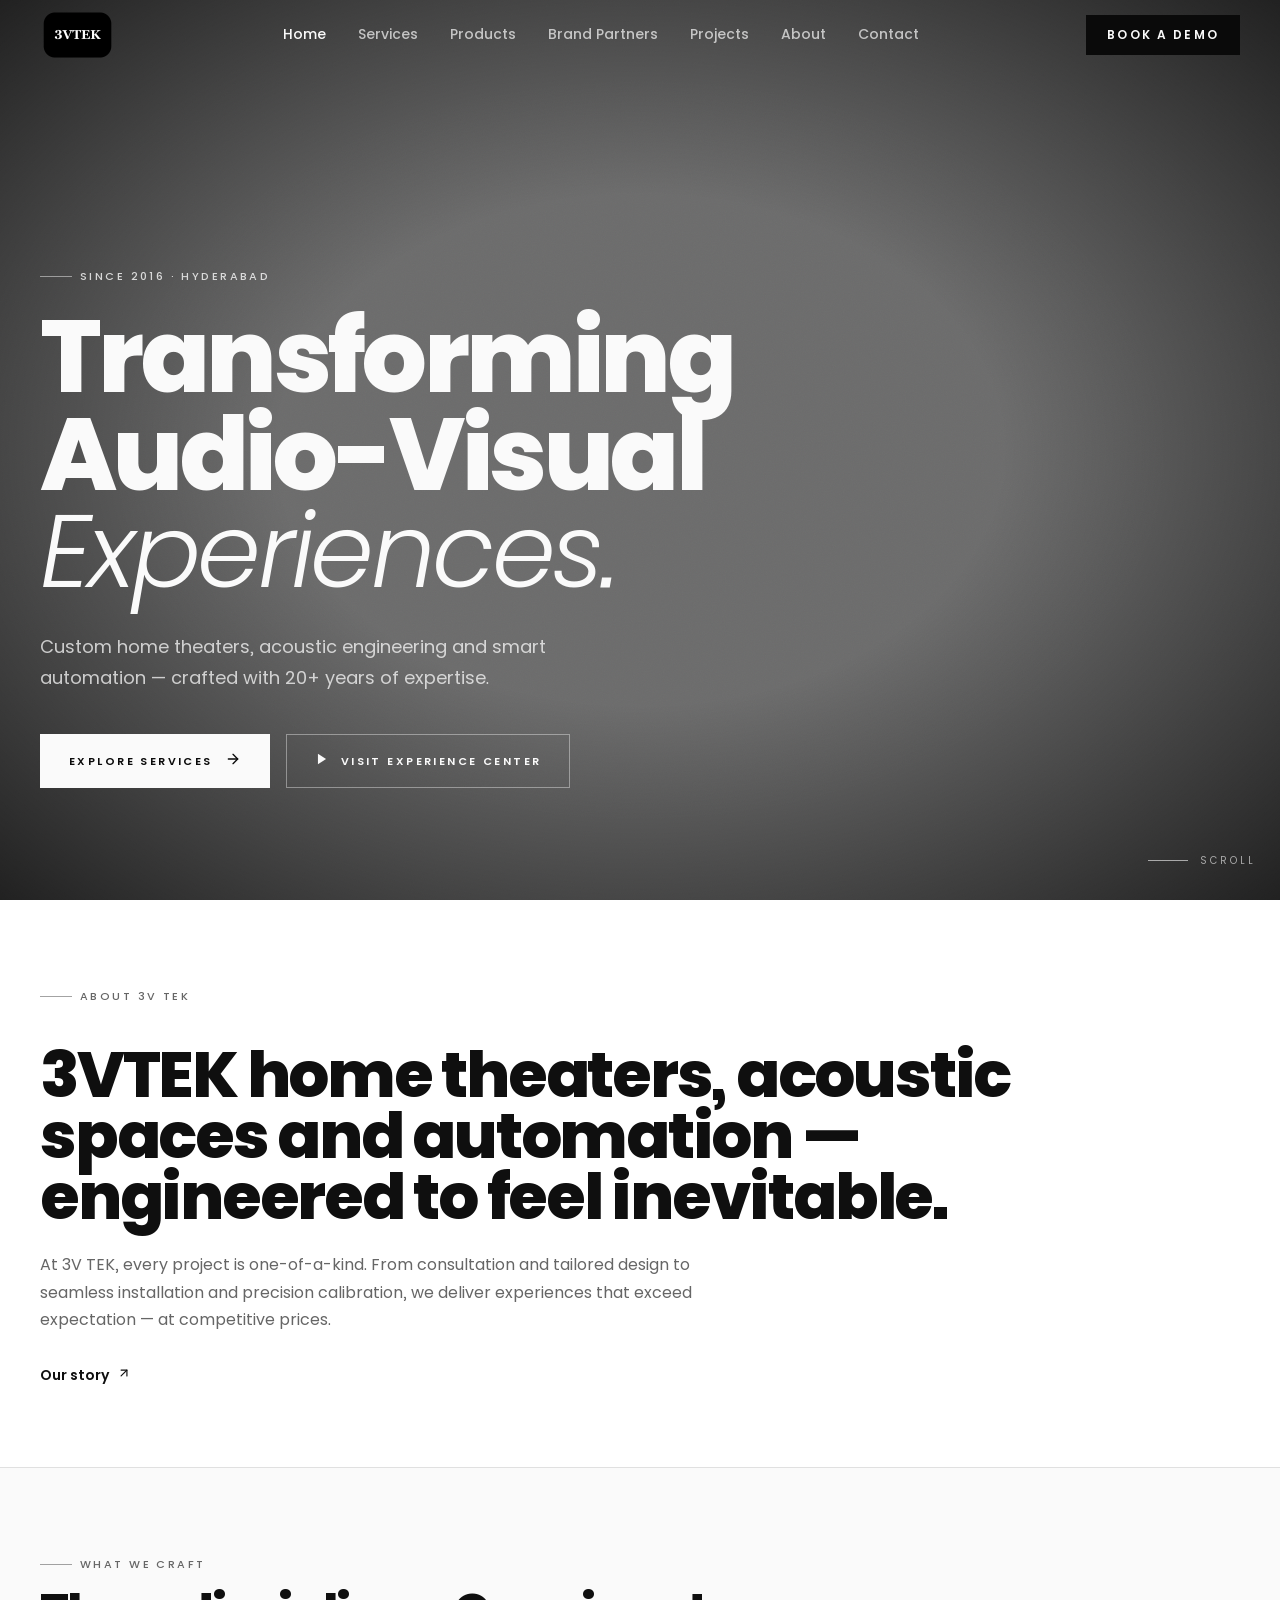
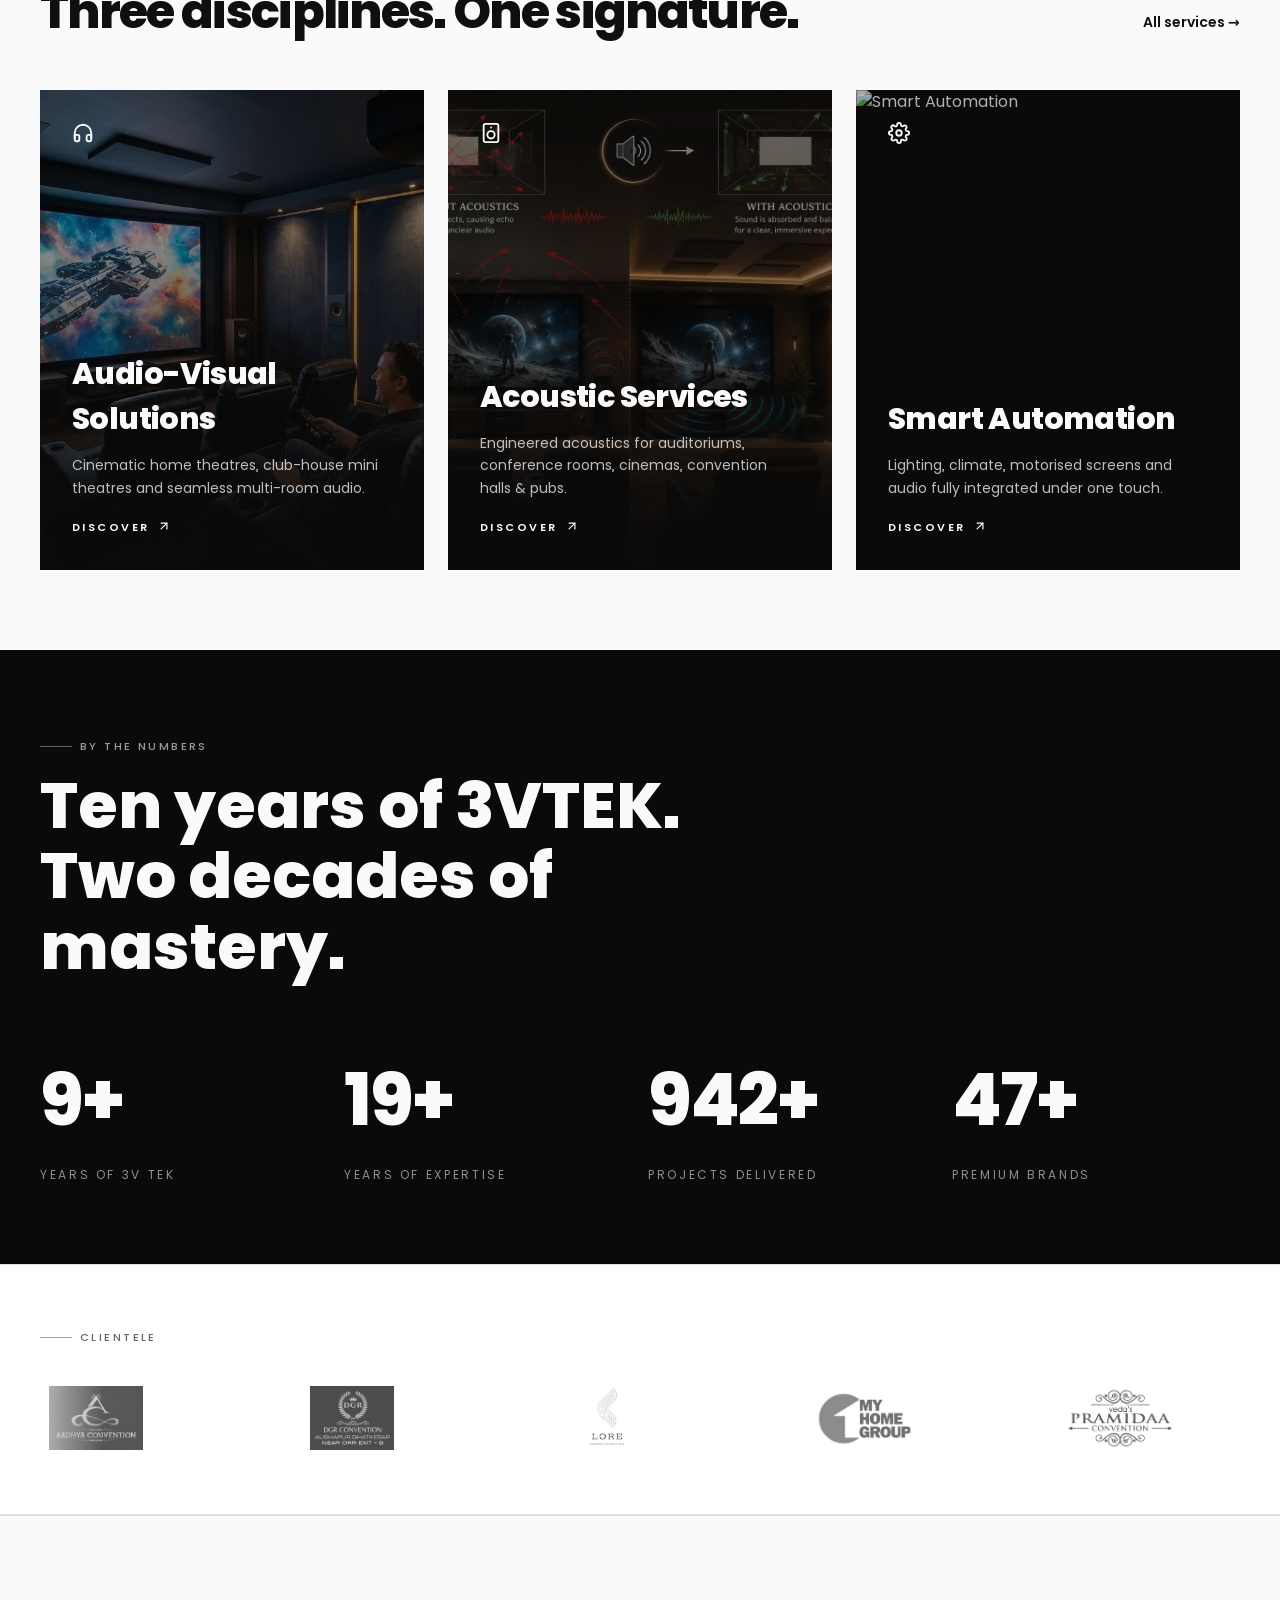
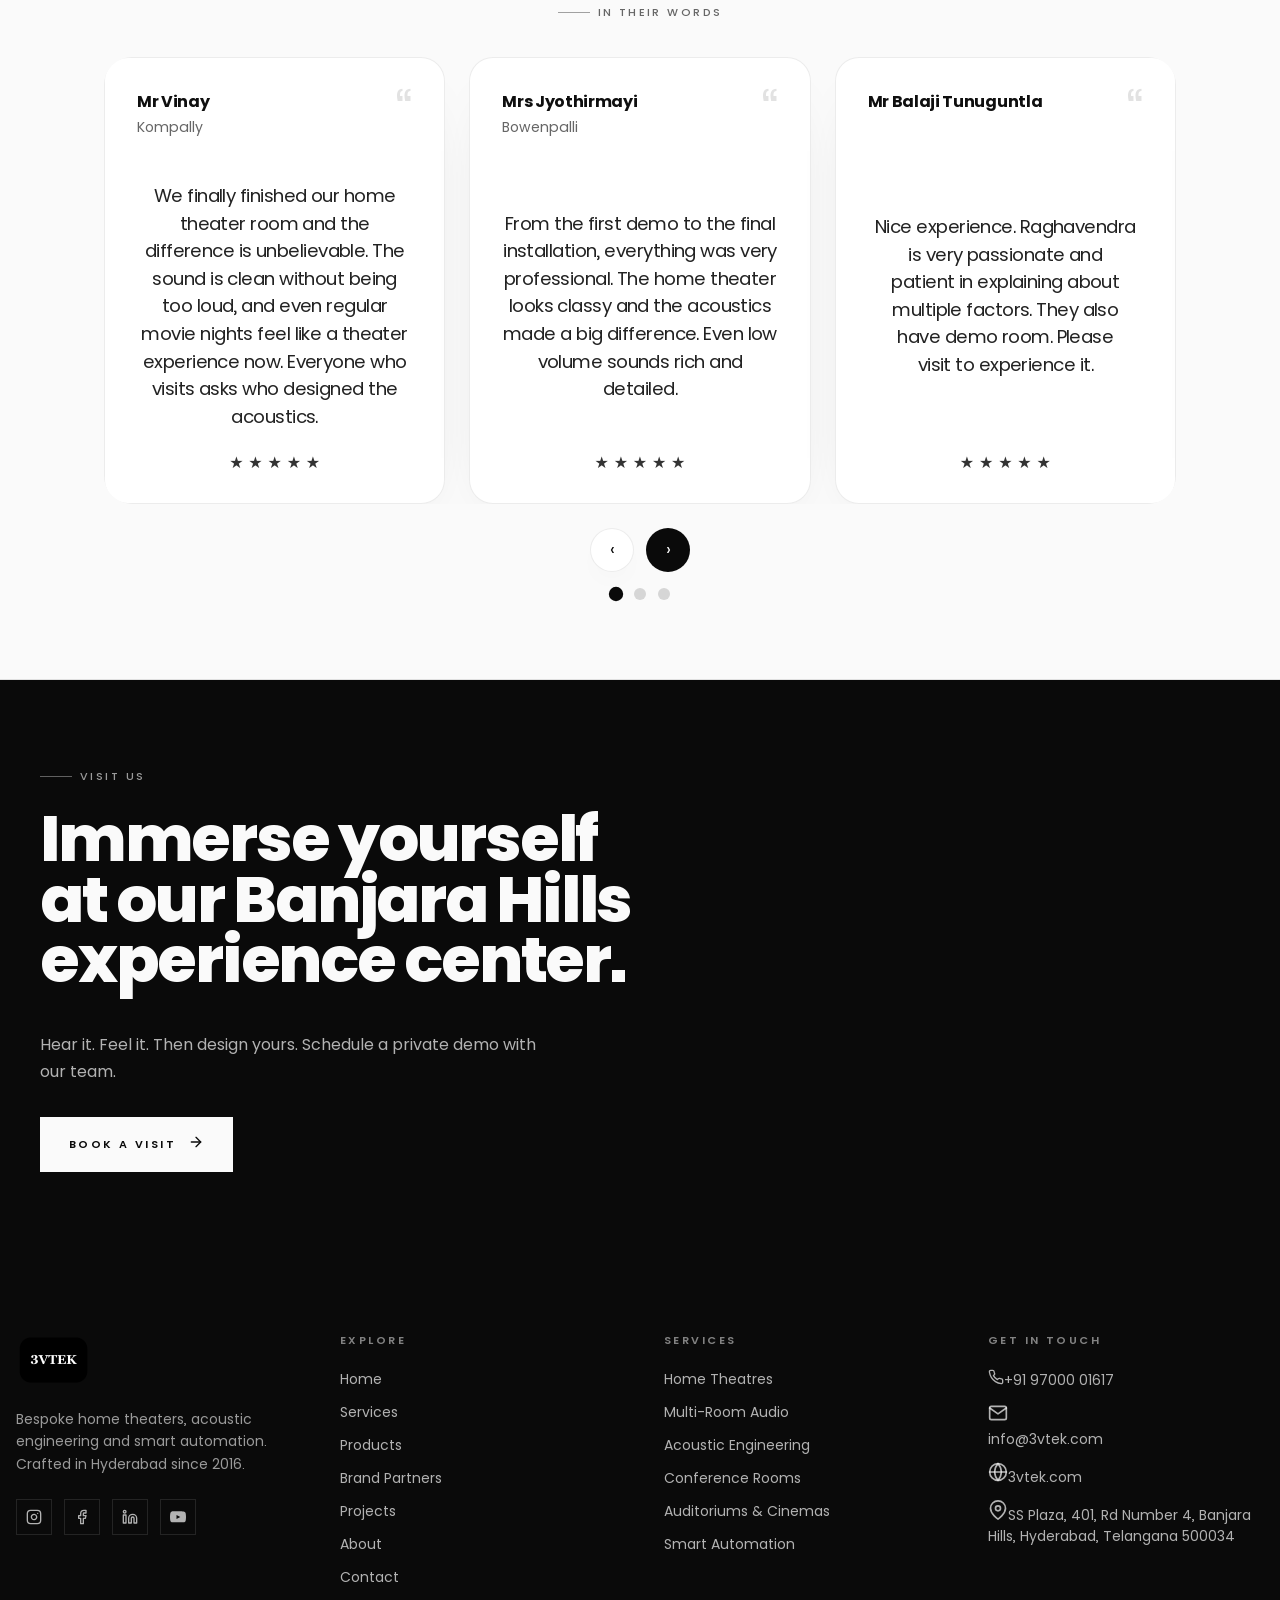
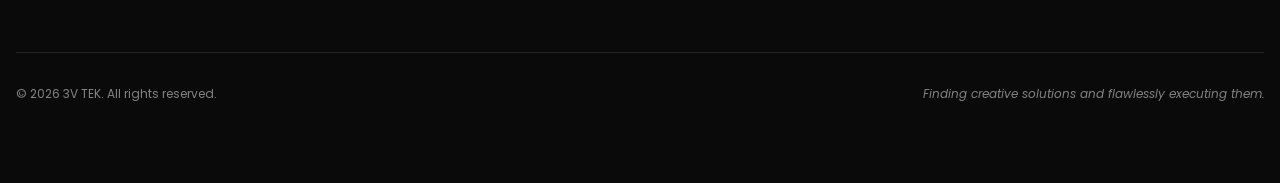
==== index.html @ 6e86623e "Initial Upload" ====
<!doctype html>
<html lang="en">

<head>
  <meta charset="UTF-8" />
  <meta name="viewport" content="width=device-width, initial-scale=1.0" />
  <meta name="theme-color" content="#000000" />
  <title>3V TEK — Home Theaters, Acoustics & Automation in Hyderabad</title>
  <meta name="description"
    content="Bespoke home theaters, acoustic engineering and smart automation since 2016. 20+ years of expertise. Visit our Banjara Hills experience center in Hyderabad." />
  <meta name="author" content="3V TEK" />
  <meta name="robots" content="index, follow" />
  <link rel="canonical" href="https://3vtek.com/" />

  <meta property="og:title" content="3V TEK — Home Theaters, Acoustics & Automation" />
  <meta property="og:description"
    content="Bespoke home theaters, acoustic engineering and smart automation. 20+ years of expertise. Banjara Hills, Hyderabad." />
  <meta property="og:type" content="website" />
  <meta property="og:url" content="https://3vtek.com/" />
  <meta property="og:image"
    content="https://images.unsplash.com/photo-1593359677879-a4bb92f829d1?auto=format&fit=crop&w=1600&q=80" />

  <link rel="preconnect" href="https://fonts.googleapis.com" />
  <link rel="preconnect" href="https://fonts.gstatic.com" crossorigin />
  <link href="https://fonts.googleapis.com/css2?family=Poppins:wght@300;400;500;600;700;800;900&display=swap"
    rel="stylesheet" />
  <link rel="stylesheet" href="css/styles.css" />
</head>

<body>
  <!-- HERO -->
  <section class="hero grain">
    <video autoplay muted loop playsinline preload="auto">
      <source src="assets/Background video.mp4" type="video/mp4" />
    </video>
    <div class="ink-overlay"></div>
    <div class="vignette"></div>
    <div class="hero-content">
      <div class="container-3v">
        <div class="animate-fade-in" style="max-width: 56rem;">
          <span class="eyebrow" style="color: rgba(250,250,250,0.8);">Since 2016 · Hyderabad</span>
          <h1 class="text-balance">Transforming<br />Audio-Visual<br /><span class="italic-light">Experiences.</span>
          </h1>
          <p>Custom home theaters, acoustic engineering and smart automation — crafted with 20+ years of expertise.</p>
          <div class="cta-row">
            <a href="services.html" class="btn btn-ink-foreground">Explore Services <span id="hero-arr"></span></a>
            <a href="contact.html" class="btn btn-outline-light"><span id="hero-play"></span> Visit Experience
              Center</a>
          </div>
        </div>
      </div>
    </div>
    <div class="scroll-hint">Scroll</div>
  </section>

  <!-- INTRO STRIP -->
  <section class="section" style="border-bottom: 1px solid var(--hairline);">
    <div class="container-3v" style="display:grid;gap:2.5rem;">
      <div class="reveal"><span class="eyebrow muted">About 3V TEK</span></div>
      <div class="reveal" data-delay="120">
        <h2 class="display lg text-balance">3VTEK home theaters, acoustic spaces and automation — engineered to feel
          inevitable.</h2>
        <p class="lead">At 3V TEK, every project is one-of-a-kind. From consultation and tailored design to seamless
          installation and precision calibration, we deliver experiences that exceed expectation — at competitive
          prices.</p>
        <a href="about.html" class="link-underline mt-8"
          style="display:inline-flex;gap:.5rem;align-items:center;font-size:14px;font-weight:600;">Our story <span
            id="intro-arr"></span></a>
      </div>
    </div>
  </section>

  <!-- SERVICES PREVIEW -->
  <section class="section bg-soft">
    <div class="container-3v">
      <div class="flex-between">
        <div class="reveal"><span class="eyebrow muted">What we craft</span>
          <h2 class="display mt-4">Three disciplines. One signature.</h2>
        </div>
        <div class="reveal" data-delay="120"><a href="services.html" class="link-underline"
            style="font-size:14px;font-weight:600;">All services →</a></div>
      </div>
      <div class="grid-3 mt-14" id="services-grid"></div>
    </div>
  </section>

  <!-- STATS -->
  <section class="section bg-ink">
    <div class="container-3v">
      <div class="reveal">
        <span class="eyebrow" style="color:rgba(250,250,250,0.6);">By the numbers</span>
        <h2 class="display lg mt-4" style="max-width:42rem; line-height: 110%; letter-spacing:0.001px;">Ten years of
          3VTEK. Two decades of
          mastery.</h2>
      </div>
      <div class="stats-grid" id="stats-grid"></div>
    </div>
  </section>

  <!-- BRANDS MARQUEE -->
  <section class="marquee-section">
    <div class="container-3v" style="margin-bottom:2rem;"><span class="eyebrow muted">Clientele</span></div>
    <div class="marquee-mask">
      <div class="marquee-track" id="marquee-track"></div>
    </div>
  </section>

  <!-- FEATURED PROJECTS -->
  <!-- <section class="section">
    <div class="container-3v">
      <div class="flex-between">
        <div class="reveal"><span class="eyebrow muted">Selected work</span>
          <h2 class="display mt-4">Recent installations.</h2>
        </div>
        <div class="reveal" data-delay="120"><a href="projects.html" class="link-underline"
            style="font-size:14px;font-weight:600;">All projects →</a></div>
      </div>
      <div class="grid-3 mt-14" id="featured-projects"></div>
    </div>
  </section> -->

  <!-- TESTIMONIAL (Carousel) -->
  <section class="section bg-soft border-y">
    <div class="container-3v testimonial reveal">
      <span class="eyebrow muted">In their words</span>
      <!-- <h2 class="display mt-4">Real reviews</h2> -->

      <div id="testimonial-carousel" class="testimonial-carousel" role="region" aria-roledescription="carousel"
        aria-label="Client testimonials">
        <div class="carousel-viewport">
          <div class="carousel-track">
            <article class="carousel-card">
              <div class="review-card__top">
                <!-- <div class="review-avatar" aria-hidden="true"></div> -->
                <div class="review-author">
                  <span class="review-name">Mr Vinay</span>
                  <span class="review-location">Kompally</span>
                </div>
                <span class="quote-mark" aria-hidden="true">“</span>
              </div>
              <p class="quote text-balance">We finally finished our home theater room and the difference is
                unbelievable. The sound is clean without being too loud, and even regular movie nights feel like a
                theater experience now. Everyone who visits asks who designed the acoustics.</p>
              <div class="review-rating" aria-label="4 out of 5 stars">
                <span class="star">★</span>
                <span class="star">★</span>
                <span class="star">★</span>
                <span class="star">★</span>
                <span class="star">★</span>
              </div>
            </article>

            <article class="carousel-card">
              <div class="review-card__top">
                <!-- <div class="review-avatar" aria-hidden="true"></div> -->
                <div class="review-author">
                  <span class="review-name">Mrs Jyothirmayi</span>
                  <span class="review-location">Bowenpalli</span>
                </div>
                <span class="quote-mark" aria-hidden="true">“</span>
              </div>
              <p class="quote text-balance">From the first demo to the final installation, everything was very
                professional. The home theater looks classy and the acoustics made a big difference. Even low volume
                sounds rich and detailed.</p>
              <div class="review-rating" aria-label="4 out of 5 stars">
                <span class="star">★</span>
                <span class="star">★</span>
                <span class="star">★</span>
                <span class="star">★</span>
                <span class="star">★</span>
              </div>
            </article>

            <article class="carousel-card">
              <div class="review-card__top">
                <!-- <div class="review-avatar" aria-hidden="true"></div> -->
                <div class="review-author">
                  <span class="review-name">Mr Balaji Tunuguntla</span>
                  <span class="review-location"></span>
                </div>
                <span class="quote-mark" aria-hidden="true">“</span>
              </div>
              <p class="quote text-balance">Nice experience. Raghavendra is very passionate and patient in explaining
                about multiple factors. They also have demo room. Please visit to experience it.</p>
              <div class="review-rating" aria-label="4 out of 5 stars">
                <span class="star">★</span>
                <span class="star">★</span>
                <span class="star">★</span>
                <span class="star">★</span>
                <span class="star">★</span>
              </div>
            </article>

            <article class="carousel-card">
              <div class="review-card__top">
                <!-- <div class="review-avatar" aria-hidden="true"></div> -->
                <div class="review-author">
                  <span class="review-name">Mr Srikanth Reddy</span>
                  <span class="review-location">Beeramguda</span>
                </div>
                <span class="quote-mark" aria-hidden="true">“</span>
              </div>
              <p class="quote text-balance">Amazing service and very professional setup. The sound quality is excellent
                and everything was explained clearly by Raghavendra Garu.</p>
              <div class="review-rating" aria-label="4 out of 5 stars">
                <span class="star">★</span>
                <span class="star">★</span>
                <span class="star">★</span>
                <span class="star">★</span>
                <span class="star">★</span>
                <!-- <span class="star muted">★</span> -->
              </div>
            </article>

            <article class="carousel-card">
              <div class="review-card__top">
                <!-- <div class="review-avatar" aria-hidden="true"></div> -->
                <div class="review-author">
                  <span class="review-name">Mr Srinivas Nagamalli</span>
                  <!-- <span class="review-location"></span> -->
                </div>
                <span class="quote-mark" aria-hidden="true">“</span>
              </div>
              <p class="quote text-balance">Raghavendra Reddy garu explained clearly the concept of home theatre system,
                pleasantly. Happy to visit demo room.</p>
              <div class="review-rating" aria-label="4 out of 5 stars">
                <span class="star">★</span>
                <span class="star">★</span>
                <span class="star">★</span>
                <span class="star">★</span>
                <span class="star">★</span>
              </div>
            </article>

            <article class="carousel-card">
              <div class="review-card__top">
                <!-- <div class="review-avatar" aria-hidden="true"></div> -->
                <div class="review-author">
                  <span class="review-name">Mr Charan Chowdary</span>
                  <span class="review-location">Kokapet</span>
                </div>
                <span class="quote-mark" aria-hidden="true">“</span>
              </div>
              <p class="quote text-balance">Highly recommended for home theater setup and projector installation. Great
                sound quality, affordable pricing, and very neat work by Mr Raghavendra and team.</p>
              <div class="review-rating" aria-label="4 out of 5 stars">
                <span class="star">★</span>
                <span class="star">★</span>
                <span class="star">★</span>
                <span class="star">★</span>
                <span class="star">★</span>
              </div>
            </article>

            <article class="carousel-card">
              <div class="review-card__top">
                <!-- <div class="review-avatar" aria-hidden="true"></div> -->
                <div class="review-author">
                  <span class="review-name">Mr Gnaneshwar Reddy</span>
                  <!-- <span class="review-location"></span> -->
                </div>
                <span class="quote-mark" aria-hidden="true">“</span>
              </div>
              <p class="quote text-balance">I'd definitely recommend them if you appreciate excellent room acoustics.
              </p>
              <div class="review-rating" aria-label="4 out of 5 stars">
                <span class="star">★</span>
                <span class="star">★</span>
                <span class="star">★</span>
                <span class="star">★</span>
                <span class="star">★</span>
              </div>
            </article>
          </div>
        </div>

        <div class="carousel-controls">
          <button type="button" class="carousel-arrow prev" aria-label="Previous reviews">‹</button>
          <button type="button" class="carousel-arrow next" aria-label="Next reviews">›</button>
        </div>

        <div class="carousel-dots" role="tablist" aria-label="Review pages"></div>
      </div>

      <style>
        .testimonial {
          text-align: center;
          max-width: 72rem;
          margin: 0 auto;
        }

        .testimonial .eyebrow {
          justify-content: center;
          margin: 0 auto 0.75rem;
          max-width: 18rem;
        }

        .testimonial .display {
          margin-top: 0.5rem;
        }

        .testimonial-carousel {
          width: min(100%, 84rem);
          margin: 1.5rem auto 0;
        }

        .carousel-viewport {
          overflow-x: auto;
          overflow-y: hidden;
          border-radius: 28px;
          /* background: rgba(255, 255, 255, 0.95); */
          /* border: 1px solid rgba(15, 15, 15, 0.08); */
          /* box-shadow: var(--shadow-soft); */
          scroll-snap-type: x mandatory;
          -webkit-overflow-scrolling: touch;
        }

        .carousel-viewport::-webkit-scrollbar {
          display: none;
        }

        .carousel-track {
          display: flex;
          gap: 1.5rem;
          padding: 0;
          align-items: stretch;
          scroll-behavior: smooth;
        }

        .carousel-card {
          flex: 0 0 100%;
          max-width: 100%;
          scroll-snap-align: start;
          background: var(--background);
          border: 1px solid rgba(15, 15, 15, 0.08);
          border-radius: 24px;
          padding: 2rem;
          display: flex;
          flex-direction: column;
          justify-content: space-between;
          min-height: 320px;
          box-shadow: 0 24px 60px -40px rgba(15, 15, 15, 0.25);
        }

        .review-card__top {
          display: flex;
          align-items: center;
          gap: 1rem;
          position: relative;
          padding-right: 2.5rem;
          margin-bottom: 1.25rem;
        }

        .review-avatar {
          width: 54px;
          height: 54px;
          border-radius: 50%;
          background: linear-gradient(135deg, rgba(15, 15, 15, 0.06), rgba(15, 15, 15, 0.03));
          border: 1px solid rgba(15, 15, 15, 0.08);
        }

        .review-author {
          text-align: left;
          flex: 1;
        }

        .review-name {
          display: block;
          font-size: 1rem;
          font-weight: 700;
          letter-spacing: -0.02em;
        }

        .review-location {
          display: block;
          margin-top: 0.2rem;
          font-size: 0.88rem;
          color: var(--muted-foreground);
        }

        .quote-mark {
          position: absolute;
          right: 0;
          top: -0.25rem;
          font-size: 3.5rem;
          line-height: 1;
          color: rgba(15, 15, 15, 0.12);
        }

        .quote {
          margin: 0;
          font-size: clamp(1rem, 2vw, 1.15rem);
          line-height: 1.75;
          color: rgba(15, 15, 15, 0.92);
          max-width: 56rem;
        }

        .review-rating {
          display: flex;
          justify-content: center;
          gap: 0.3rem;
          margin-top: 1.5rem;
          color: rgba(15, 15, 15, 0.85);
        }

        .star {
          font-size: 1rem;
          line-height: 1;
        }

        .star.muted {
          color: rgba(15, 15, 15, 0.34);
        }

        .carousel-controls {
          display: flex;
          justify-content: center;
          gap: 0.75rem;
          margin-top: 1.5rem;
        }

        .carousel-arrow {
          width: 44px;
          height: 44px;
          display: grid;
          place-items: center;
          border-radius: 999px;
          border: 1px solid rgba(15, 15, 15, 0.08);
          font-size: 1.1rem;
          cursor: pointer;
          transition: transform 180ms ease, background 180ms ease, color 180ms ease;
        }

        .carousel-arrow.prev {
          background: var(--background);
          color: var(--ink);
          box-shadow: 0 12px 30px -18px rgba(15, 15, 15, 0.3);
        }

        .carousel-arrow.next {
          background: var(--ink);
          color: var(--ink-foreground);
        }

        .carousel-arrow:hover,
        .carousel-arrow:focus-visible {
          transform: scale(1.05);
          outline: none;
        }

        .carousel-arrow:focus-visible {
          box-shadow: 0 0 0 4px rgba(15, 15, 15, 0.12);
        }

        .carousel-dots {
          display: flex;
          gap: 0.75rem;
          justify-content: center;
          flex-wrap: wrap;
          margin-top: 1rem;
        }

        .carousel-dots button {
          width: 12px;
          height: 12px;
          border-radius: 50%;
          border: 0;
          background: rgba(15, 15, 15, 0.15);
          cursor: pointer;
          transition: transform 180ms ease, background 180ms ease;
        }

        .carousel-dots button.active {
          background: var(--ink, #111);
          transform: scale(1.2);
        }

        .carousel-dots button:focus-visible {
          outline: 2px solid rgba(15, 15, 15, 0.35);
          outline-offset: 3px;
        }

        @media (max-width: 640px) {
          .carousel-track {
            gap: 1rem;
          }

          .carousel-card {
            padding: 1.75rem 1.25rem;
          }

          .review-card__top {
            padding-right: 1.5rem;
          }

          .quote-mark {
            font-size: 3.1rem;
          }

          .carousel-arrow {
            width: 38px;
            height: 38px;
          }
        }

        @media (min-width: 768px) {
          .carousel-card {
            flex: 0 0 calc((100% - 1.5rem) / 2);
            max-width: calc((100% - 1.5rem) / 2);
          }
        }

        @media (min-width: 1024px) {
          .carousel-card {
            flex: 0 0 calc((100% - 3rem) / 3);
            max-width: calc((100% - 3rem) / 3);
          }
        }
      </style>

      <script>
        (function () {
          const root = document.getElementById('testimonial-carousel');
          if (!root) return;

          const viewport = root.querySelector('.carousel-viewport');
          const cards = Array.from(root.querySelectorAll('.carousel-card'));
          const prevBtn = root.querySelector('.carousel-arrow.prev');
          const nextBtn = root.querySelector('.carousel-arrow.next');
          const dotsWrap = root.querySelector('.carousel-dots');

          let current = 0;
          let interval = null;
          let pauseTimer = null;
          const delay = 6000;

          function getVisibleCount() {
            if (window.innerWidth >= 1024) return 3;
            if (window.innerWidth >= 768) return 2;
            return 1;
          }

          function getPageCount(visibleCount) {
            return Math.max(1, Math.ceil(cards.length / visibleCount));
          }

          function clampPage(index, visibleCount) {
            const maxPage = getPageCount(visibleCount) - 1;
            return Math.max(0, Math.min(index, maxPage));
          }

          function goTo(index) {
            scrollToPage(index);
          }

          function createDot(index, visibleCount) {
            const button = document.createElement('button');
            button.type = 'button';
            button.setAttribute('role', 'tab');
            const start = index * visibleCount + 1;
            const end = Math.min((index + 1) * visibleCount, cards.length);
            button.setAttribute('aria-label', `Show reviews ${start} to ${end}`);
            button.dataset.index = index;
            button.addEventListener('click', () => {
              goTo(index);
              pauseAuto();
            });
            return button;
          }

          function renderDots(visibleCount) {
            const pageCount = getPageCount(visibleCount);
            dotsWrap.innerHTML = '';
            for (let i = 0; i < pageCount; i += 1) {
              dotsWrap.appendChild(createDot(i, visibleCount));
            }
          }

          function updateDots(visibleCount) {
            const pageCount = getPageCount(visibleCount);
            if (dotsWrap.children.length !== pageCount) {
              renderDots(visibleCount);
            }
            Array.from(dotsWrap.children).forEach((dot, index) => {
              const active = index === current;
              dot.classList.toggle('active', active);
              dot.setAttribute('aria-selected', active ? 'true' : 'false');
            });
          }

          function scrollToPage(index, instant = false) {
            const visibleCount = getVisibleCount();
            const maxPage = getPageCount(visibleCount) - 1;
            current = Math.max(0, Math.min(index, maxPage));
            viewport.scrollTo({
              left: current * viewport.clientWidth,
              behavior: instant ? 'auto' : 'smooth'
            });
            updateDots(visibleCount);
          }

          function prev() {
            goTo(current - 1);
          }

          function next() {
            goTo(current + 1);
          }

          function startAuto() {
            if (interval) return;
            interval = setInterval(next, delay);
          }

          function stopAuto() {
            if (interval) {
              clearInterval(interval);
              interval = null;
            }
          }

          function pauseAuto() {
            stopAuto();
            clearTimeout(pauseTimer);
            pauseTimer = setTimeout(startAuto, delay);
          }

          prevBtn.addEventListener('click', () => {
            prev();
            pauseAuto();
          });

          nextBtn.addEventListener('click', () => {
            next();
            pauseAuto();
          });

          root.addEventListener('mouseenter', stopAuto);
          root.addEventListener('mouseleave', pauseAuto);
          root.addEventListener('focusin', stopAuto);
          root.addEventListener('focusout', pauseAuto);

          let startX = null;
          viewport.addEventListener('touchstart', (event) => {
            startX = event.touches[0].clientX;
            stopAuto();
          }, {
            passive: true
          });

          viewport.addEventListener('touchend', (event) => {
            if (startX === null) return;
            const dx = event.changedTouches[0].clientX - startX;
            if (Math.abs(dx) > 40) {
              if (dx > 0) prev();
              else next();
            }
            startX = null;
            pauseAuto();
          });

          root.addEventListener('keydown', (event) => {
            if (event.key === 'ArrowLeft') {
              prev();
              pauseAuto();
            }
            if (event.key === 'ArrowRight') {
              next();
              pauseAuto();
            }
          });

          window.addEventListener('resize', () => {
            const visibleCount = getVisibleCount();
            current = clampPage(current, visibleCount);
            scrollToPage(current, true);
          });

          root.tabIndex = 0;
          updateDots(getVisibleCount());
          startAuto();
        })();
      </script>

    </div>
  </section>

  <!-- CTA BAND -->
  <section class="section bg-ink">
    <div class="container-3v" style="display:grid;gap:2.5rem;">
      <div class="reveal">
        <span class="eyebrow" style="color:rgba(250,250,250,0.6);">Visit us</span>
        <h2 class="display lg text-balance mt-6" style="max-width:48rem;">Immerse yourself at our Banjara Hills
          experience center.</h2>
      </div>
      <div class="reveal" data-delay="120">
        <p style="color:rgba(250,250,250,0.7);max-width:32rem;line-height:1.7;">Hear it. Feel it. Then design yours.
          Schedule a private demo with our team.</p>
        <a href="contact.html" class="btn btn-ink-foreground mt-8">Book a visit <span id="cta-arr"></span></a>
      </div>
    </div>
  </section>

  <script src="js/site.js"></script>
  <script src="js/home.js"></script>
</body>

</html>
---- css/styles.css ----
/* 3V TEK — Static Site Styles (compiled, no Tailwind) */

:root {
  --background: #ffffff;
  --foreground: #0f0f0f;
  --muted: #f5f5f5;
  --muted-foreground: #666666;
  --border: #e0e0e0;
  --hairline: #e0e0e0;
  --hairline-dark: #242424;
  --ink: #0a0a0a;
  --ink-foreground: #fafafa;
  --paper: #ffffff;
  --paper-soft: #fafafa;
  --transition-smooth: cubic-bezier(0.22, 1, 0.36, 1);
  --shadow-soft: 0 10px 30px -12px rgba(0, 0, 0, 0.18);
  --shadow-elevated: 0 30px 60px -20px rgba(0, 0, 0, 0.35);
}

* {
  box-sizing: border-box;
  margin: 0;
  padding: 0;
}

html {
  scroll-behavior: smooth;
  -webkit-font-smoothing: antialiased;
  -moz-osx-font-smoothing: grayscale;
}

body {
  font-family: 'Poppins', system-ui, sans-serif;
  background: var(--background);
  color: var(--foreground);
  line-height: 1.5;
  font-feature-settings: "ss01", "cv11";
}

img,
video,
iframe {
  display: block;
  max-width: 100%;
}

a {
  color: inherit;
  text-decoration: none;
}

button {
  font: inherit;
  cursor: pointer;
  border: none;
  background: none;
  color: inherit;
}

input,
textarea,
select {
  font: inherit;
  color: inherit;
}

h1,
h2,
h3,
h4,
h5,
h6 {
  font-family: 'Poppins', sans-serif;
  letter-spacing: -0.02em;
  font-weight: 700;
}

::selection {
  background: var(--ink);
  color: var(--ink-foreground);
}

/* Layout helpers */
.container-3v {
  width: 100%;
  max-width: 1280px;
  margin: 0 auto;
  padding: 0 1.5rem;
}

@media (min-width: 768px) {
  .container-3v {
    padding: 0 2.5rem;
  }
}

.eyebrow {
  display: inline-flex;
  align-items: center;
  gap: .5rem;
  font-size: 11px;
  font-weight: 500;
  text-transform: uppercase;
  letter-spacing: 0.22em;
}

.eyebrow::before {
  content: "";
  display: inline-block;
  height: 1px;
  width: 32px;
  background: currentColor;
  opacity: .6;
}

.display {
  font-family: 'Poppins', sans-serif;
  font-weight: 800;
  letter-spacing: -0.035em;
  line-height: 0.95;
}

.italic-light {
  font-style: italic;
  font-weight: 300;
}

.text-balance {
  text-wrap: balance;
}

/* Links */
.link-underline {
  position: relative;
  display: inline-block;
}

.link-underline::after {
  content: "";
  position: absolute;
  left: 0;
  bottom: -2px;
  height: 1px;
  width: 100%;
  background: currentColor;
  transform: scaleX(0);
  transform-origin: right;
  transition: transform .5s var(--transition-smooth);
}

.link-underline:hover::after {
  transform: scaleX(1);
  transform-origin: left;
}

/* Buttons */
.btn {
  display: inline-flex;
  align-items: center;
  gap: .75rem;
  padding: 1rem 1.75rem;
  font-size: 11px;
  font-weight: 600;
  text-transform: uppercase;
  letter-spacing: 0.22em;
  transition: background .3s, color .3s, border-color .3s;
  border: 1px solid transparent;
}

.btn-ink {
  background: var(--ink);
  color: var(--ink-foreground);
}

.btn-ink:hover {
  background: rgba(10, 10, 10, 0.85);
}

.btn-ink-foreground {
  background: var(--ink-foreground);
  color: var(--ink);
}

.btn-ink-foreground:hover {
  background: rgba(250, 250, 250, 0.9);
}

.btn-outline-ink {
  border-color: var(--ink);
  color: var(--ink);
}

.btn-outline-ink:hover {
  background: var(--ink);
  color: var(--ink-foreground);
}

.btn-outline-light {
  border-color: rgba(250, 250, 250, 0.4);
  color: var(--ink-foreground);
}

.btn-outline-light:hover {
  border-color: var(--ink-foreground);
}

/* Glass / grain */
.glass {
  background: rgba(255, 255, 255, 0.7);
  backdrop-filter: saturate(140%) blur(14px);
  -webkit-backdrop-filter: saturate(140%) blur(14px);
}

.glass-dark {
  background: rgba(10, 10, 10, 0.55);
  backdrop-filter: saturate(140%) blur(14px);
}

.grain {
  position: relative;
}

.grain::after {
  content: "";
  position: absolute;
  inset: 0;
  pointer-events: none;
  opacity: .06;
  mix-blend-mode: overlay;
  background-image: url("data:image/svg+xml;utf8,<svg xmlns='http://www.w3.org/2000/svg' width='180' height='180'><filter id='n'><feTurbulence type='fractalNoise' baseFrequency='0.9' numOctaves='2' stitchTiles='stitch'/></filter><rect width='100%25' height='100%25' filter='url(%23n)' opacity='0.7'/></svg>");
}

/* Reveal */
.reveal {
  opacity: 0;
  transform: translateY(28px);
  transition: opacity .9s var(--transition-smooth), transform .9s var(--transition-smooth);
  will-change: opacity, transform;
}

.reveal.is-visible {
  opacity: 1;
  transform: translateY(0);
}

/* Animations */
@keyframes fade-in {
  from {
    opacity: 0;
    transform: translateY(12px);
  }

  to {
    opacity: 1;
    transform: translateY(0);
  }
}

@keyframes marquee {
  from {
    transform: translateX(0);
  }

  to {
    transform: translateX(-50%);
  }
}

.animate-fade-in {
  animation: fade-in .6s var(--transition-smooth) both;
}

/* Navbar */
.navbar {
  position: fixed;
  inset: 0 0 auto 0;
  z-index: 50;
  transition: all .5s var(--transition-smooth);
  padding: 0.75rem 0;
  background: transparent;
}

.navbar.scrolled {
  padding: .75rem 0;
  background: rgba(255, 255, 255, 0.7);
  backdrop-filter: saturate(140%) blur(14px);
  border-bottom: 1px solid var(--hairline);
}

.navbar.on-dark:not(.scrolled) {
  color: var(--ink-foreground);
}

.nav-row {
  display: flex;
  align-items: center;
  justify-content: space-between;
  gap: 1rem;
}

.brand {
  display: flex;
  align-items: center;
  gap: .5rem;
  height: 45px;
}

.brand-mark {
  display: grid;
  place-items: center;
  width: 36px;
  height: 36px;
  background: var(--ink);
  color: var(--ink-foreground);
  font-weight: 900;
  font-size: 13px;
  letter-spacing: -0.05em;
}

.brand-name {
  font-weight: 800;
  letter-spacing: -0.02em;
  font-size: 1rem;
}

.brand-logo {
  height: 50px;
  width: auto;
  max-width: 150px;
  object-fit: contain;
}

@media (min-width: 768px) {
  .brand-name {
    font-size: 1.125rem;
  }

  .brand-logo {
    max-width: 180px;
  }
}

.nav-links {
  display: none;
  gap: 2rem;
  align-items: center;
}

@media (min-width: 768px) {
  .nav-links {
    display: flex;
  }
}

.nav-links a {
  font-size: 14px;
  font-weight: 500;
  color: var(--muted-foreground);
  transition: color .3s;
}

.nav-links a.active,
.nav-links a:hover {
  color: var(--foreground);
}

.navbar.on-dark:not(.scrolled) .nav-links a {
  color: rgba(250, 250, 250, 0.7);
}

.navbar.on-dark:not(.scrolled) .nav-links a.active,
.navbar.on-dark:not(.scrolled) .nav-links a:hover {
  color: var(--ink-foreground);
}

.nav-cta {
  display: none;
}

@media (min-width: 768px) {
  .nav-cta {
    display: inline-flex;
    padding: .625rem 1.25rem;
    font-size: 12px;
    letter-spacing: 0.18em;
  }
}

.nav-toggle {
  display: grid;
  place-items: center;
  width: 40px;
  height: 40px;
}

@media (min-width: 768px) {
  .nav-toggle {
    display: none;
  }
}

.nav-toggle svg {
  width: 22px;
  height: 22px;
}

/* Mobile menu */
.mobile-menu {
  position: fixed;
  inset: 0;
  z-index: 40;
  background: var(--ink);
  color: var(--ink-foreground);
  display: flex;
  flex-direction: column;
  justify-content: space-between;
  padding: 7rem 0 3rem;
  opacity: 0;
  pointer-events: none;
  transition: opacity .5s var(--transition-smooth);
}

.mobile-menu.open {
  opacity: 1;
  pointer-events: auto;
}

.mobile-menu nav {
  display: flex;
  flex-direction: column;
  gap: .25rem;
}

.mobile-menu nav a {
  display: block;
  padding: .75rem 0;
  font-family: 'Poppins';
  font-weight: 800;
  font-size: 2.25rem;
  letter-spacing: -0.02em;
  color: rgba(250, 250, 250, 0.6);
  transform: translateY(16px);
  opacity: 0;
  transition: all .5s var(--transition-smooth);
}

.mobile-menu.open nav a {
  transform: translateY(0);
  opacity: 1;
}

.mobile-menu nav a.active {
  color: var(--ink-foreground);
}

.mobile-meta {
  font-size: 14px;
  color: rgba(250, 250, 250, 0.7);
  display: flex;
  flex-direction: column;
  gap: .5rem;
}

.mobile-meta .small {
  font-size: 12px;
}

/* Footer */
.footer {
  background: var(--ink);
  color: var(--ink-foreground);
}

.footer-wrap {
  padding: 5rem 1rem;
}

.footer-grid {
  display: grid;
  gap: 3rem;
  grid-template-columns: 1fr;
}

@media (min-width: 768px) {
  .footer-grid {
    grid-template-columns: repeat(4, 1fr);
  }
}

.footer h4 {
  font-size: 11px;
  font-weight: 600;
  text-transform: uppercase;
  letter-spacing: 0.22em;
  color: rgba(250, 250, 250, 0.5);
  margin-bottom: 1.25rem;
}

.footer ul {
  list-style: none;
  display: flex;
  flex-direction: column;
  gap: .75rem;
  font-size: 14px;
  color: rgba(250, 250, 250, 0.7);
}

.footer a:hover {
  color: var(--ink-foreground);
}

.footer .meta {
  margin-top: 1.25rem;
  font-size: 14px;
  line-height: 1.6;
  color: rgba(250, 250, 250, 0.6);
}

.footer-brand {
  height: 5cap;
  margin-bottom: 1rem;
}

.footer .socials {
  display: flex;
  gap: .75rem;
  margin-top: 1.5rem;
}

.footer .socials a {
  display: grid;
  place-items: center;
  width: 36px;
  height: 36px;
  border: 1px solid var(--hairline-dark);
  color: rgba(250, 250, 250, 0.7);
  transition: all .3s;
}

.footer .socials a:hover {
  background: var(--ink-foreground);
  color: var(--ink);
}

.footer-bottom {
  margin-top: 4rem;
  padding-top: 2rem;
  border-top: 1px solid var(--hairline-dark);
  font-size: 12px;
  color: rgba(250, 250, 250, 0.5);
  display: flex;
  flex-direction: column;
  gap: 1rem;
  align-items: flex-start;
  justify-content: space-between;
}

@media (min-width: 768px) {
  .footer-bottom {
    flex-direction: row;
    align-items: center;
  }
}

.footer-bottom .it {
  font-style: italic;
}

/* HERO (home) */
.hero {
  position: relative;
  height: 100vh;
  min-height: 640px;
  width: 100%;
  overflow: hidden;
  color: var(--ink-foreground);
}

.hero video,
.hero img.bg {
  position: absolute;
  inset: 0;
  height: 100%;
  width: 100%;
  object-fit: cover;
}

.hero .vignette {
  position: absolute;
  inset: 0;
  background: radial-gradient(ellipse at center, rgba(0, 0, 0, 0) 40%, rgba(0, 0, 0, 0.7) 100%);
}

.hero .ink-overlay {
  position: absolute;
  inset: 0;
  background: rgba(10, 10, 10, 0.6);
}

.hero-content {
  position: relative;
  z-index: 10;
  height: 100%;
  display: flex;
  align-items: flex-end;
  padding-bottom: 5rem;
}

@media (min-width: 768px) {
  .hero-content {
    padding-bottom: 7rem;
  }
}

.hero h1 {
  font-weight: 800;
  letter-spacing: -0.035em;
  line-height: 0.95;
  margin-top: 1.5rem;
  font-size: clamp(2.75rem, 8vw, 6.5rem);
}

.hero p {
  margin-top: 2rem;
  max-width: 36rem;
  font-size: 1rem;
  color: rgba(250, 250, 250, 0.75);
  line-height: 1.7;
}

@media (min-width: 768px) {
  .hero p {
    font-size: 1.125rem;
  }
}

.hero .cta-row {
  margin-top: 2.5rem;
  display: flex;
  flex-wrap: wrap;
  gap: 1rem;
}

.hero .scroll-hint {
  position: absolute;
  right: 1.5rem;
  bottom: 2rem;
  z-index: 10;
  display: none;
  align-items: center;
  gap: .75rem;
  font-size: 10px;
  text-transform: uppercase;
  letter-spacing: .3em;
  color: rgba(250, 250, 250, 0.6);
}

@media (min-width: 768px) {
  .hero .scroll-hint {
    display: flex;
  }
}

.hero .scroll-hint::before {
  content: "";
  height: 1px;
  width: 40px;
  background: currentColor;
}

/* Sections */
.section {
  padding: clamp(3.5rem, 5vw, 8rem) 0;
}

@media (min-width: 768px) {
  .section {
    padding: clamp(5rem, 6vw, 9rem) 0;
  }
}

.section-sm {
  padding: clamp(2.5rem, 4vw, 4.5rem) 0;
}

.section.bg-soft {
  background: var(--paper-soft);
}

.section.bg-ink {
  background: var(--ink);
  color: var(--ink-foreground);
}

.section.border-t {
  border-top: 1px solid var(--hairline);
}

.section.border-y {
  border-top: 1px solid var(--hairline);
  border-bottom: 1px solid var(--hairline);
}

.section .border-t-dark {
  border-top: 1px solid var(--hairline-dark);
}

.section h2.display {
  font-size: clamp(1.875rem, 4vw, 3rem);
}

.section h2.display.lg {
  font-size: clamp(2rem, 5vw, 4rem);
}

.section .lead {
  margin-top: 1.5rem;
  max-width: 42rem;
  color: var(--muted-foreground);
  line-height: 1.7;
}

.section.bg-ink .lead {
  color: rgba(250, 250, 250, 0.7);
}

.flex-between {
  display: flex;
  flex-wrap: wrap;
  align-items: flex-end;
  justify-content: space-between;
  gap: 1.5rem;
}

/* Page hero (interior pages) */
.page-hero {
  padding: 10rem 0 4rem;
}

@media (min-width: 768px) {
  .page-hero {
    padding: 13rem 0 6rem;
  }
}

.page-hero h1 {
  font-weight: 800;
  letter-spacing: -0.035em;
  line-height: 0.95;
  margin-top: 1.5rem;
  font-size: clamp(3rem, 7vw, 6rem);
}

.page-hero p {
  margin-top: 2rem;
  max-width: 42rem;
  color: var(--muted-foreground);
  line-height: 1.7;
  font-size: 1rem;
}

@media (min-width: 768px) {
  .page-hero p {
    font-size: 1.125rem;
  }
}

.page-hero.center {
  text-align: center;
}

.page-hero.center p {
  margin-left: auto;
  margin-right: auto;
}

/* Card grids */
.grid-3 {
  display: grid;
  gap: 1.5rem;
  grid-template-columns: 1fr;
}

@media (min-width: 768px) {
  .grid-3 {
    grid-template-columns: repeat(3, 1fr);
  }
}

.grid-2 {
  display: grid;
  gap: 1.5rem;
  grid-template-columns: 1fr;
}

@media (min-width: 768px) {
  .grid-2 {
    grid-template-columns: repeat(2, 1fr);
  }
}

.grid-4 {
  display: grid;
  gap: 1.5rem;
  grid-template-columns: 1fr 1fr;
}

@media (min-width: 768px) {
  .grid-4 {
    grid-template-columns: repeat(4, 1fr);
  }
}

/* Service / project image cards */
.image-card {
  position: relative;
  display: block;
  overflow: hidden;
  background: var(--ink);
  color: var(--ink-foreground);
}

.image-card .ratio {
  aspect-ratio: 4 / 5;
  overflow: hidden;
}

.image-card img {
  width: 100%;
  height: 100%;
  object-fit: cover;
  opacity: 0.7;
  transition: transform .7s var(--transition-smooth), opacity .7s;
}

.image-card:hover img {
  transform: scale(1.05);
  opacity: 0.9;
}

.image-card .overlay {
  position: absolute;
  inset: 0;
  background: linear-gradient(to top, var(--ink), rgba(10, 10, 10, 0.4) 50%, transparent);
}

.image-card .body {
  position: absolute;
  inset: 0;
  padding: 1.5rem;
  display: flex;
  flex-direction: column;
  justify-content: space-between;
}

@media (min-width: 768px) {
  .image-card .body {
    padding: 2rem;
  }
}

.image-card .body h3 {
  font-size: 1.5rem;
  font-weight: 800;
  letter-spacing: -0.02em;
}

@media (min-width: 768px) {
  .image-card .body h3 {
    font-size: 1.875rem;
  }
}

.image-card .body p {
  margin-top: .75rem;
  font-size: 14px;
  color: rgba(250, 250, 250, 0.75);
  line-height: 1.6;
}

.image-card .body .more {
  margin-top: 1.25rem;
  display: inline-flex;
  gap: .5rem;
  font-size: 11px;
  font-weight: 600;
  text-transform: uppercase;
  letter-spacing: 0.22em;
}

/* Acoustic small cards */
.tile {
  position: relative;
  display: block;
  overflow: hidden;
  background: var(--ink);
  color: var(--ink-foreground);
}

.tile .ratio {
  aspect-ratio: 5 / 4;
  overflow: hidden;
}

.tile img {
  width: 100%;
  height: 100%;
  object-fit: cover;
  opacity: 0.9;
  transition: transform .7s var(--transition-smooth), opacity .7s;
}

.tile:hover img {
  transform: scale(1.05);
  opacity: 1;
}

.tile .scrim {
  position: absolute;
  inset: 0;
  background: rgba(10, 10, 10, 0.3);
  transition: background .5s;
}

.tile:hover .scrim {
  background: rgba(10, 10, 10, 0.15);
}

.tile .label {
  position: absolute;
  left: 1.5rem;
  right: 1.5rem;
  bottom: 1.25rem;
  display: flex;
  align-items: center;
  justify-content: space-between;
}

.tile .label h3 {
  font-size: 1.125rem;
  font-weight: 800;
  letter-spacing: -0.02em;
}

@media (min-width: 768px) {
  .tile .label h3 {
    font-size: 1.25rem;
  }
}

/* Stats */
.stats-grid {
  margin-top: 4rem;
  display: grid;
  grid-template-columns: 1fr 1fr;
  gap: 3rem 1rem;
}

@media (min-width: 768px) {
  .stats-grid {
    grid-template-columns: repeat(4, 1fr);
  }
}

.stat-num {
  font-family: 'Poppins';
  font-weight: 800;
  letter-spacing: -0.03em;
  font-size: clamp(3rem, 6vw, 4.5rem);
}

.stat-label {
  margin-top: .75rem;
  font-size: 12px;
  text-transform: uppercase;
  letter-spacing: 0.22em;
  color: rgba(250, 250, 250, 0.55);
}

/* Marquee */
.marquee-section {
  padding: 3.5rem 0;
  border-top: 1px solid var(--hairline);
  border-bottom: 1px solid var(--hairline);
  overflow: hidden;
}

.marquee-mask {
  position: relative;
  display: flex;
  overflow: hidden;
  -webkit-mask-image: linear-gradient(to right, transparent, black 8%, black 92%, transparent);
  mask-image: linear-gradient(to right, transparent, black 8%, black 92%, transparent);
}

.marquee-track {
  display: flex;
  flex-shrink: 0;
  align-items: center;
  gap: 4rem;
  padding-right: 4rem;
  white-space: nowrap;
  animation: marquee 60s linear infinite;
}

.marquee-item {
  display: flex;
  place-items: center;
  flex-shrink: 0;
  object-fit: contain;
  padding: 0.5rem;
  align-items: center;
  justify-content: center;
  height: 5rem;
  width: 12rem;
}

.marquee-item img {
  max-height: 100%;
  max-width: 100%;
  object-fit: contain;
  opacity: 0.7;
  filter: grayscale(100%);
  transition: opacity .5s, filter .5s;
}

.marquee-mask:hover .marquee-track {
  animation-play-state: paused;
}

.marquee-item:hover img {
  opacity: 1;
  filter: none;
}

.marquee-fallback {
  font-family: 'Poppins';
  font-size: 1.125rem;
  font-weight: 700;
  letter-spacing: -0.02em;
  color: rgba(15, 15, 15, 0.8);
}

/* Testimonial */
.testimonial {
  text-align: center;
  max-width: 70rem;
  margin: 0 auto;
}

.testimonial .eyebrow {
  justify-content: center;
  margin: 0 auto 1.5rem;
  max-width: 18rem;
}

.testimonial p.quote {
  margin-top: 1.5rem;
  font-family: 'Poppins';
  /* font-weight: 800; */
  letter-spacing: -0.03em;
  line-height: 1.5;
  /* font-size: clamp(1rem, 2.4vw, 1.4rem); */
  max-width: 72ch;
}

.testimonial .who {
  margin-top: 1.5rem;
  font-size: 0.95rem;
  text-transform: uppercase;
  letter-spacing: 0.18em;
  color: var(--muted-foreground);
}

/* Process grid */
.process {
  display: grid;
  gap: 1px;
  background: var(--hairline);
  margin-top: 3.5rem;
}

@media (min-width: 768px) {
  .process {
    grid-template-columns: repeat(4, 1fr);
  }
}

.process>div {
  background: var(--background);
  padding: 2.5rem;
}

.process .num {
  font-family: 'Poppins';
  font-weight: 800;
  font-size: 3rem;
  color: rgba(15, 15, 15, 0.15);
}

.process h3 {
  margin-top: 1.5rem;
  font-size: 1.25rem;
  font-weight: 700;
}

.process p {
  margin-top: .5rem;
  font-size: 14px;
  color: var(--muted-foreground);
  line-height: 1.6;
}

/* About story image */
.about-grid {
  display: grid;
  gap: 3rem;
  grid-template-columns: 1fr;
}

@media (min-width: 768px) {
  .about-grid {
    grid-template-columns: 1fr 1fr;
    gap: 4rem;
  }
}

.about-img {
  aspect-ratio: 4/5;
  overflow: hidden;
  background: var(--ink);
}

.about-img img {
  width: 100%;
  height: 100%;
  object-fit: cover;
}

.story h2 {
  font-size: clamp(1.5rem, 3vw, 2.25rem);
  margin-top: 1rem;
}

.story p {
  margin-top: 1rem;
  color: var(--muted-foreground);
  line-height: 1.7;
}

.story .deets {
  border-top: 1px solid var(--hairline);
  padding-top: 1.25rem;
  margin-top: 1.5rem;
  font-size: 14px;
}

.story .deets p {
  margin-top: .5rem;
  color: var(--foreground);
}

.story em {
  font-style: italic;
}

/* Principles */
.principles {
  display: grid;
  gap: 1px;
  background: var(--hairline);
  margin-top: 3.5rem;
}

@media (min-width: 768px) {
  .principles {
    grid-template-columns: repeat(3, 1fr);
  }
}

.principles>div {
  background: var(--background);
  padding: 2.5rem;
}

.principles svg {
  width: 28px;
  height: 28px;
}

.principles h3 {
  margin-top: 2rem;
  font-size: 1.5rem;
  font-weight: 700;
}

.principles p {
  margin-top: .75rem;
  font-size: 14px;
  color: var(--muted-foreground);
  line-height: 1.6;
}

/* Contact form */
.contact-grid {
  display: grid;
  gap: 4rem;
  grid-template-columns: 1fr;
}

@media (min-width: 768px) {
  .contact-grid {
    grid-template-columns: 7fr 5fr;
  }
}

.contact-form .row {
  display: grid;
  gap: 1.5rem;
  grid-template-columns: 1fr;
}

@media (min-width: 640px) {
  .contact-form .row {
    grid-template-columns: 1fr 1fr;
  }
}

.contact-form label {
  display: block;
  font-size: 11px;
  font-weight: 600;
  text-transform: uppercase;
  letter-spacing: 0.22em;
  color: var(--muted-foreground);
}

.contact-form .field {
  margin-top: 1.5rem;
}

.contact-form .row .field {
  margin-top: 0;
}

.contact-form input,
.contact-form textarea {
  display: block;
  width: 100%;
  background: transparent;
  border: 0;
  border-bottom: 1px solid var(--hairline);
  padding: .75rem 0;
  font-size: 1rem;
  outline: none;
  transition: border-color .3s;
  margin-top: .5rem;
  border-radius: 0;
  resize: none;
}

.contact-form input:focus,
.contact-form textarea:focus {
  border-color: var(--ink);
}

.contact-form button {
  margin-top: 2rem;
}

.contact-info {
  padding-top: 0;
}

@media (min-width: 768px) {
  .contact-info {
    padding-left: 2.5rem;
    border-left: 1px solid var(--hairline);
  }
}

.contact-info ul {
  list-style: none;
  margin-top: 2rem;
  display: flex;
  flex-direction: column;
  gap: 1.75rem;
}

.contact-info li {
  display: flex;
  gap: 1rem;
  align-items: flex-start;
}

.contact-info li svg {
  width: 20px;
  height: 20px;
  margin-top: .25rem;
  flex-shrink: 0;
}

.contact-info .lbl {
  font-size: 11px;
  text-transform: uppercase;
  letter-spacing: 0.22em;
  color: var(--muted-foreground);
}

.contact-info a {
  display: block;
  margin-top: .25rem;
}

.contact-info .big {
  font-family: 'Poppins';
  font-weight: 600;
  font-size: 1.125rem;
}

.contact-note {
  margin-top: 2.5rem;
  padding: 1.25rem;
  background: var(--paper-soft);
  border: 1px solid var(--hairline);
  font-size: 14px;
  color: var(--muted-foreground);
  line-height: 1.6;
}

.contact-note strong {
  color: var(--foreground);
}

.map-wrap {
  aspect-ratio: 16/7;
  background: var(--paper-soft);
}

.map-wrap iframe {
  width: 100%;
  height: 100%;
  border: 0;
  filter: grayscale(100%);
}

/* Toast */
.toast-root {
  position: fixed;
  right: 1rem;
  bottom: 1rem;
  z-index: 200;
  display: flex;
  flex-direction: column;
  gap: .5rem;
}

.toast {
  background: var(--ink);
  color: var(--ink-foreground);
  padding: 1rem 1.25rem;
  box-shadow: var(--shadow-elevated);
  min-width: 260px;
  max-width: 360px;
  opacity: 0;
  transform: translateY(10px);
  transition: all .35s var(--transition-smooth);
}

.toast.show {
  opacity: 1;
  transform: translateY(0);
}

.toast .t-title {
  font-size: 13px;
  font-weight: 600;
}

.toast .t-desc {
  font-size: 12px;
  color: rgba(250, 250, 250, 0.7);
  margin-top: .25rem;
}

.toast.error {
  background: #b91c1c;
  color: white;
}

/* Brand Partners grid */
.brand-grid {
  display: grid;
  gap: 1px;
  background: var(--hairline);
  grid-template-columns: repeat(2, 1fr);
}

@media (min-width: 640px) {
  .brand-grid {
    grid-template-columns: repeat(3, 1fr);
  }
}

@media (min-width: 768px) {
  .brand-grid {
    grid-template-columns: repeat(4, 1fr);
  }
}

@media (min-width: 1024px) {
  .brand-grid {
    grid-template-columns: repeat(5, 1fr);
  }
}

.brand-cell {
  position: relative;
  display: flex;
  align-items: center;
  justify-content: center;
  aspect-ratio: 5/3;
  background: var(--background);
  padding: 1.5rem;
  overflow: hidden;
  transition: all .5s;
}

.brand-cell .sweep {
  position: absolute;
  inset: 0;
  transform: translateX(-100%);
  pointer-events: none;
  background: linear-gradient(to right, transparent, rgba(15, 15, 15, 0.05), transparent);
  transition: transform .7s var(--transition-smooth);
}

.brand-cell:hover .sweep {
  transform: translateX(100%);
}

.brand-cell .corner {
  position: absolute;
  width: 12px;
  height: 12px;
  border: 0 solid var(--hairline);
  opacity: 0;
  transition: opacity .5s;
}

.brand-cell:hover .corner {
  opacity: 1;
}

.brand-cell .c-tl {
  left: 8px;
  top: 8px;
  border-left-width: 1px;
  border-top-width: 1px;
}

.brand-cell .c-tr {
  right: 8px;
  top: 8px;
  border-right-width: 1px;
  border-top-width: 1px;
}

.brand-cell .c-bl {
  left: 8px;
  bottom: 8px;
  border-left-width: 1px;
  border-bottom-width: 1px;
}

.brand-cell .c-br {
  right: 8px;
  bottom: 8px;
  border-right-width: 1px;
  border-bottom-width: 1px;
}

.brand-cell img {
  position: relative;
  max-height: 48px;
  width: auto;
  max-width: 75%;
  object-fit: contain;
  opacity: 0.8;
  filter: grayscale(100%);
  transition: all .5s var(--transition-smooth);
}

@media (min-width: 768px) {
  .brand-cell img {
    max-height: 56px;
  }
}

.brand-cell:hover img {
  opacity: 1;
  filter: none;
  transform: scale(1.1);
}

.brand-cell .wordmark {
  position: relative;
  font-family: 'Poppins';
  font-weight: 800;
  font-size: 1rem;
  letter-spacing: -0.02em;
  color: rgba(15, 15, 15, 0.85);
  text-align: center;
}

@media (min-width: 768px) {
  .brand-cell .wordmark {
    font-size: 1.125rem;
  }
}

.brand-cell .label-hover {
  position: absolute;
  left: 50%;
  bottom: 8px;
  transform: translateX(-50%) translateY(8px);
  font-size: 9px;
  font-weight: 600;
  text-transform: uppercase;
  letter-spacing: 0.22em;
  color: var(--muted-foreground);
  opacity: 0;
  transition: all .5s;
}

.brand-cell:hover .label-hover {
  transform: translateX(-50%) translateY(0);
  opacity: 1;
}

.brand-stats {
  margin-top: 2.5rem;
  display: flex;
  align-items: center;
  justify-content: center;
  gap: 1.5rem;
  font-size: 12px;
  font-weight: 600;
  text-transform: uppercase;
  letter-spacing: 0.22em;
  color: var(--muted-foreground);
}

.brand-stats .num {
  font-family: 'Poppins';
  font-size: 1.5rem;
  font-weight: 800;
  color: var(--foreground);
  margin-right: .5rem;
}

.brand-stats .sep {
  width: 1px;
  height: 12px;
  background: var(--hairline);
}

/* Products page */
.filter-bar {
  position: sticky;
  top: 64px;
  z-index: 30;
  background: rgba(255, 255, 255, 0.85);
  backdrop-filter: blur(10px);
  border-top: 1px solid var(--hairline);
  border-bottom: 1px solid var(--hairline);
}

.chip-row {
  overflow-x: auto;
  scrollbar-width: thin;
}

.chips {
  display: flex;
  min-width: max-content;
  gap: .5rem;
  padding: 1rem 0;
  align-items: center;
}

.chip {
  padding: .5rem 1rem;
  font-size: 11px;
  font-weight: 600;
  text-transform: uppercase;
  letter-spacing: 0.2em;
  color: var(--muted-foreground);
  transition: all .3s;
  white-space: nowrap;
}

.chip:hover {
  color: var(--foreground);
}

.chip.active {
  background: var(--ink);
  color: var(--ink-foreground);
}

.chip-sm {
  padding: .375rem .75rem;
  font-size: 10px;
  border: 1px solid var(--hairline);
}

.chip-sm.active {
  background: var(--ink);
  color: var(--ink-foreground);
  border-color: var(--ink);
}

.chip-sm:hover {
  border-color: var(--ink);
  color: var(--foreground);
}

.tools-row {
  display: flex;
  flex-direction: column;
  gap: .75rem;
  padding: .75rem 0;
  border-top: 1px solid var(--hairline);
}

@media (min-width: 768px) {
  .tools-row {
    flex-direction: row;
    align-items: center;
    justify-content: space-between;
  }
}

.tool-group {
  display: flex;
  flex-wrap: wrap;
  align-items: center;
  gap: .5rem;
}

.search-wrap {
  position: relative;
}

.search-wrap svg {
  position: absolute;
  left: .75rem;
  top: 50%;
  transform: translateY(-50%);
  width: 16px;
  height: 16px;
  color: var(--muted-foreground);
  pointer-events: none;
}

.search-wrap input {
  height: 40px;
  min-width: 240px;
  border: 1px solid var(--hairline);
  background: var(--background);
  padding: 0 .75rem 0 2.25rem;
  font-size: 14px;
  outline: none;
  transition: border-color .3s;
}

.search-wrap input:focus {
  border-color: var(--ink);
}

@media (min-width: 768px) {
  .search-wrap input {
    width: 18rem;
  }
}

.dropdown {
  position: relative;
}

.dropdown-btn {
  display: inline-flex;
  align-items: center;
  gap: .5rem;
  height: 40px;
  padding: 0 1rem;
  border: 1px solid var(--hairline);
  font-size: 12px;
  font-weight: 600;
  text-transform: uppercase;
  letter-spacing: 0.18em;
  transition: all .3s;
}

.dropdown-btn:hover {
  border-color: var(--ink);
  background: var(--ink);
  color: var(--ink-foreground);
}

.dropdown-btn .badge {
  margin-left: .25rem;
  background: rgba(250, 250, 250, 0.15);
  padding: 2px 8px;
  border-radius: 999px;
  font-size: 10px;
}

.dropdown-panel {
  position: absolute;
  top: calc(100% + 4px);
  left: 0;
  min-width: 16rem;
  background: var(--background);
  border: 1px solid var(--hairline);
  box-shadow: var(--shadow-soft);
  padding: .5rem;
  z-index: 40;
  max-height: 320px;
  overflow-y: auto;
  display: none;
}

.dropdown.open .dropdown-panel {
  display: block;
}

.dropdown-panel label {
  display: flex;
  align-items: center;
  gap: .75rem;
  padding: .5rem;
  font-size: 14px;
  cursor: pointer;
}

.dropdown-panel label:hover {
  background: var(--muted);
}

.dropdown-panel .clear {
  width: 100%;
  text-align: left;
  padding: .5rem;
  font-size: 12px;
  text-transform: uppercase;
  letter-spacing: 0.18em;
  color: var(--muted-foreground);
  border-top: 1px solid var(--hairline);
}

select.sort {
  height: 40px;
  padding: 0 .75rem;
  border: 1px solid var(--hairline);
  background: var(--background);
  font-size: 12px;
  text-transform: uppercase;
  letter-spacing: 0.18em;
  outline: none;
  min-width: 180px;
  border-radius: 0;
  appearance: none;
  -webkit-appearance: none;
  background-image: url("data:image/svg+xml;utf8,<svg xmlns='http://www.w3.org/2000/svg' width='10' height='6' viewBox='0 0 10 6'><path fill='%23666' d='M0 0l5 6 5-6z'/></svg>");
  background-repeat: no-repeat;
  background-position: right .75rem center;
  padding-right: 1.75rem;
}

.products-grid {
  display: grid;
  gap: 1px;
  background: var(--hairline);
  grid-template-columns: 1fr;
}

@media (min-width: 640px) {
  .products-grid {
    grid-template-columns: repeat(2, 1fr);
  }
}

@media (min-width: 768px) {
  .products-grid {
    grid-template-columns: repeat(3, 1fr);
  }
}

@media (min-width: 1024px) {
  .products-grid {
    grid-template-columns: repeat(4, 1fr);
  }
}

.product-card {
  position: relative;
  display: flex;
  flex-direction: column;
  height: 100%;
  background: var(--background);
}

.product-card .img-wrap {
  position: relative;
  aspect-ratio: 1/1;
  overflow: hidden;
  background: var(--paper-soft);
}

.product-card .img-wrap img {
  width: 100%;
  height: 100%;
  object-fit: cover;
  filter: grayscale(100%);
  transition: all .7s var(--transition-smooth);
}

.product-card:hover .img-wrap img {
  filter: none;
  transform: scale(1.04);
}

.product-card .badges {
  position: absolute;
  left: .75rem;
  top: .75rem;
  display: flex;
  flex-wrap: wrap;
  gap: 6px;
}

.product-card .badges span {
  background: var(--ink);
  color: var(--ink-foreground);
  font-size: 9px;
  font-weight: 600;
  text-transform: uppercase;
  letter-spacing: 0.18em;
  padding: 4px 8px;
}

.product-card .view {
  position: absolute;
  left: 0;
  right: 0;
  bottom: 0;
  transform: translateY(100%);
  background: rgba(10, 10, 10, 0.95);
  color: var(--ink-foreground);
  text-align: center;
  padding: .75rem 1rem;
  font-size: 11px;
  font-weight: 600;
  text-transform: uppercase;
  letter-spacing: 0.22em;
  transition: transform .5s var(--transition-smooth);
}

.product-card:hover .view {
  transform: translateY(0);
}

.product-card .body {
  padding: 1.25rem;
  display: flex;
  flex-direction: column;
  flex: 1;
  justify-content: space-between;
  gap: 1rem;
}

.product-card .cat {
  font-size: 10px;
  font-weight: 600;
  text-transform: uppercase;
  letter-spacing: 0.22em;
  color: var(--muted-foreground);
}

.product-card h3 {
  font-family: 'Poppins';
  font-size: 1.125rem;
  font-weight: 800;
  letter-spacing: -0.02em;
}

.product-card .brand-name {
  margin-top: .25rem;
  font-size: 12px;
  text-transform: uppercase;
  letter-spacing: 0.2em;
  color: var(--muted-foreground);
}

.empty-state {
  display: flex;
  flex-direction: column;
  align-items: center;
  justify-content: center;
  padding: 6rem 0;
  text-align: center;
}

.empty-state h3 {
  font-family: 'Poppins';
  font-size: 1.875rem;
  font-weight: 800;
  letter-spacing: -0.02em;
}

.empty-state p {
  margin-top: .75rem;
  max-width: 28rem;
  font-size: 14px;
  color: var(--muted-foreground);
}

.load-more-wrap {
  margin-top: 4rem;
  display: flex;
  justify-content: center;
}

.results-count {
  font-size: 12px;
  color: var(--muted-foreground);
}

.results-count strong {
  color: var(--foreground);
}

/* Projects */
.proj-grid {
  display: grid;
  gap: 1rem;
  grid-auto-rows: 260px;
  grid-template-columns: 1fr;
}

@media (min-width: 640px) {
  .proj-grid {
    grid-template-columns: repeat(2, 1fr);
  }
}

@media (min-width: 768px) {
  .proj-grid {
    grid-auto-rows: 300px;
    grid-template-columns: repeat(3, 1fr);
  }
}

@media (min-width: 1024px) {
  .proj-grid {
    grid-auto-rows: 340px;
  }
}

.proj-grid .row-span-2 {
  grid-row: span 2;
}

.proj-card {
  position: relative;
  overflow: hidden;
  background: var(--ink);
  text-align: left;
}

.proj-card img {
  width: 100%;
  height: 100%;
  object-fit: cover;
  transition: transform .7s var(--transition-smooth);
}

.proj-card:hover img {
  transform: scale(1.05);
}

.proj-card .scrim {
  position: absolute;
  inset: 0;
  background: linear-gradient(to top, rgba(10, 10, 10, 0.9), rgba(10, 10, 10, 0.2) 50%, transparent);
  opacity: 0;
  transition: opacity .5s;
}

.proj-card:hover .scrim {
  opacity: 1;
}

.proj-card .meta {
  position: absolute;
  left: 1.5rem;
  right: 1.5rem;
  bottom: 1.5rem;
  transform: translateY(12px);
  opacity: 0;
  transition: all .5s;
  color: var(--ink-foreground);
}

.proj-card:hover .meta {
  transform: translateY(0);
  opacity: 1;
}

.proj-card .meta span {
  font-size: 10px;
  text-transform: uppercase;
  letter-spacing: 0.22em;
  color: rgba(250, 250, 250, 0.7);
}

.proj-card .meta h3 {
  margin-top: .25rem;
  font-family: 'Poppins';
  font-size: 1.125rem;
  font-weight: 700;
  letter-spacing: -0.02em;
}

@media (min-width: 768px) {
  .proj-card .meta h3 {
    font-size: 1.25rem;
  }
}

/* Lightbox */
.lightbox {
  position: fixed;
  inset: 0;
  z-index: 60;
  display: none;
  align-items: center;
  justify-content: center;
  background: rgba(10, 10, 10, 0.9);
  padding: 1rem;
}

.lightbox.open {
  display: flex;
  animation: fade-in .3s;
}

.lightbox .close {
  position: absolute;
  right: 1.25rem;
  top: 1.25rem;
  display: grid;
  place-items: center;
  width: 44px;
  height: 44px;
  background: var(--ink-foreground);
  color: var(--ink);
}

.lightbox-inner {
  position: relative;
  max-height: 88vh;
  width: 100%;
  max-width: 64rem;
}

.lightbox-inner img {
  max-height: 80vh;
  width: 100%;
  object-fit: cover;
}

.lightbox-inner .info {
  background: var(--ink-foreground);
  color: var(--ink);
  padding: 1.25rem;
}

.lightbox-inner .info span {
  font-size: 10px;
  text-transform: uppercase;
  letter-spacing: 0.22em;
  color: var(--muted-foreground);
}

.lightbox-inner .info h3 {
  margin-top: .25rem;
  font-family: 'Poppins';
  font-size: 1.25rem;
  font-weight: 700;
}

/* Product detail */
.crumbs {
  padding: 8rem 0 0;
}

@media (min-width: 768px) {
  .crumbs {
    padding: 10rem 0 0;
  }
}

.crumbs nav {
  display: flex;
  align-items: center;
  gap: .5rem;
  font-size: 11px;
  text-transform: uppercase;
  letter-spacing: 0.22em;
  color: var(--muted-foreground);
}

.crumbs nav .sep {
  color: var(--muted-foreground);
}

.crumbs nav .current {
  color: var(--foreground);
}

.detail-grid {
  display: grid;
  gap: 2.5rem;
  grid-template-columns: 1fr;
  padding: 3rem 0 4rem;
}

@media (min-width: 1024px) {
  .detail-grid {
    grid-template-columns: 1fr 1fr;
    gap: 4rem;
  }
}

.gallery .main {
  position: relative;
  aspect-ratio: 1/1;
  width: 100%;
  overflow: hidden;
  border: 1px solid var(--hairline);
  background: var(--paper-soft);
  display: block;
}

.gallery .main img {
  width: 100%;
  height: 100%;
  object-fit: cover;
  transition: transform .7s var(--transition-smooth);
}

.gallery .arrow {
  position: absolute;
  top: 50%;
  transform: translateY(-50%);
  width: 40px;
  height: 40px;
  display: grid;
  place-items: center;
  background: rgba(255, 255, 255, 0.9);
  color: var(--foreground);
  transition: all .3s;
}

.gallery .arrow.left {
  left: .75rem;
}

.gallery .arrow.right {
  right: .75rem;
}

.gallery .arrow:hover {
  background: var(--ink);
  color: var(--ink-foreground);
}

.gallery .thumbs {
  margin-top: 1rem;
  display: grid;
  grid-template-columns: repeat(5, 1fr);
  gap: .5rem;
}

.gallery .thumbs button {
  aspect-ratio: 1/1;
  overflow: hidden;
  border: 1px solid var(--hairline);
  background: var(--paper-soft);
}

.gallery .thumbs button.active {
  border-color: var(--ink);
}

.gallery .thumbs img {
  width: 100%;
  height: 100%;
  object-fit: cover;
}

.detail-meta h1 {
  font-family: 'Poppins';
  font-weight: 800;
  letter-spacing: -0.035em;
  line-height: 0.95;
  margin-top: 1.25rem;
  font-size: clamp(2rem, 4vw, 3.75rem);
}

.detail-meta .brand-line {
  margin-top: .75rem;
  font-size: 14px;
  text-transform: uppercase;
  letter-spacing: 0.22em;
  color: var(--muted-foreground);
}

.detail-meta .badges {
  margin-top: 1.25rem;
  display: flex;
  flex-wrap: wrap;
  gap: .5rem;
}

.detail-meta .badges span {
  background: var(--ink);
  color: var(--ink-foreground);
  padding: 4px 10px;
  font-size: 10px;
  font-weight: 600;
  text-transform: uppercase;
  letter-spacing: 0.2em;
}

.detail-meta .desc {
  margin-top: 2rem;
  font-size: 1rem;
  line-height: 1.7;
  color: rgba(15, 15, 15, 0.9);
}

.detail-meta .ctas {
  margin-top: 2.5rem;
  display: flex;
  flex-direction: column;
  gap: .75rem;
}

@media (min-width: 640px) {
  .detail-meta .ctas {
    flex-direction: row;
  }
}

.detail-meta .note {
  margin-top: 1.5rem;
  font-size: 12px;
  color: var(--muted-foreground);
  line-height: 1.6;
}

.specs-grid {
  display: grid;
  gap: 1px;
  background: var(--hairline);
  border: 1px solid var(--hairline);
  margin-top: 2.5rem;
  grid-template-columns: 1fr;
}

@media (min-width: 768px) {
  .specs-grid {
    grid-template-columns: 1fr 1fr;
  }
}

.specs-grid>div {
  background: var(--background);
  padding: 1rem 1.25rem;
  display: flex;
  align-items: baseline;
  justify-content: space-between;
  gap: 1.5rem;
}

.specs-grid dt {
  font-size: 11px;
  text-transform: uppercase;
  letter-spacing: 0.22em;
  color: var(--muted-foreground);
  font-weight: 600;
}

.specs-grid dd {
  font-size: 14px;
  font-weight: 500;
  text-align: right;
}

.related-grid {
  display: grid;
  gap: 1px;
  background: var(--hairline);
  margin-top: 2.5rem;
  grid-template-columns: 1fr;
}

@media (min-width: 640px) {
  .related-grid {
    grid-template-columns: repeat(2, 1fr);
  }
}

@media (min-width: 1024px) {
  .related-grid {
    grid-template-columns: repeat(4, 1fr);
  }
}

/* CTA bottom */
.cta-end {
  display: flex;
  flex-direction: column;
  align-items: flex-start;
  justify-content: space-between;
  gap: 2rem;
}

@media (min-width: 768px) {
  .cta-end {
    flex-direction: row;
    align-items: flex-end;
  }
}

.cta-end h2 {
  max-width: 36rem;
  font-size: clamp(1.875rem, 4vw, 3rem);
}

/* Misc */
.muted {
  color: var(--muted-foreground);
}

.mt-4 {
  margin-top: 1rem;
}

.mt-6 {
  margin-top: 1.5rem;
}

.mt-8 {
  margin-top: 2rem;
}

.mt-10 {
  margin-top: 2.5rem;
}

.mt-14 {
  margin-top: 3.5rem;
}

.mt-16 {
  margin-top: 4rem;
}

.text-center {
  text-align: center;
}

.hidden {
  display: none !important;
}

/* Counters */
.counter {
  display: inline-block;
}

/* ============================================================
   PRODUCT CATEGORY PAGE  (product_catagery.html)
   Added at end — matches existing site tokens/fonts
   ============================================================ */

/* Showcase wrapper */
.cat-showcase {
  border-top: 1px solid var(--hairline);
}

/* Each row */
.cat-row {
  display: grid;
  grid-template-columns: 1fr 1fr;
  min-height: 480px;
  border-bottom: 1px solid var(--hairline);
  overflow: hidden;
}

/* Flip layout for even rows */
.cat-row--flip .cat-row__text {
  order: 2;
}

.cat-row--flip .cat-row__img {
  order: 1;
}

/* ── Text side ── */
.cat-row__text {
  padding: 5rem 4rem;
  display: flex;
  flex-direction: column;
  justify-content: center;
  background: var(--background);
  position: relative;
  transition: background 0.4s var(--transition-smooth);
}

.cat-row:hover .cat-row__text {
  background: var(--paper-soft);
}

/* Animated left accent bar on hover */
.cat-row__text::before {
  content: '';
  position: absolute;
  left: 0;
  top: 15%;
  height: 70%;
  width: 3px;
  background: var(--ink);
  border-radius: 0 2px 2px 0;
  transform: scaleY(0);
  transform-origin: top;
  transition: transform 0.5s var(--transition-smooth);
}

.cat-row:hover .cat-row__text::before {
  transform: scaleY(1);
}

/* Number / eyebrow */
.cat-row__num {
  color: var(--muted-foreground);
  margin-bottom: 1rem;
}

/* Large title */
.cat-row__title {
  font-family: 'Poppins', sans-serif;
  font-weight: 800;
  font-size: clamp(2.5rem, 4.5vw, 4.5rem);
  letter-spacing: -0.035em;
  line-height: 0.95;
  color: var(--foreground);
  margin-bottom: 1.5rem;
}

/* Tag pills */
.cat-row__tags {
  display: flex;
  flex-wrap: wrap;
  gap: 0.5rem;
  margin-bottom: 1.5rem;
}

.cat-tag {
  font-size: 10px;
  font-weight: 600;
  letter-spacing: 0.16em;
  text-transform: uppercase;
  padding: 5px 12px;
  border: 1px solid var(--hairline);
  color: var(--muted-foreground);
  border-radius: 2px;
  transition: border-color 0.25s, color 0.25s;
}

.cat-row:hover .cat-tag {
  border-color: var(--foreground);
  color: var(--foreground);
}

/* Description */
.cat-row__desc {
  font-size: 0.9375rem;
  color: var(--muted-foreground);
  line-height: 1.75;
  max-width: 38ch;
  font-weight: 300;
}

/* ── Image side ── */
.cat-row__img {
  overflow: hidden;
  background: var(--muted);
  display: flex;
  align-items: center;
  justify-content: center;
}

.cat-row__img img {
  width: 100%;
  height: 100%;
  object-fit: cover;
  object-position: center;
  display: block;
  transition: transform 0.8s var(--transition-smooth);
}

.cat-row:hover .cat-row__img img {
  transform: scale(1.05);
}

/* ── Responsive ── */
@media (max-width: 900px) {
  .cat-row {
    grid-template-columns: 1fr;
    min-height: auto;
  }

  /* Reset flip on mobile — always text on top, image below */
  .cat-row--flip .cat-row__text {
    order: 1;
  }

  .cat-row--flip .cat-row__img {
    order: 2;
  }

  .cat-row__text {
    padding: 3rem 1.5rem;
  }

  .cat-row__title {
    font-size: clamp(2rem, 8vw, 3rem);
  }

  .cat-row__desc {
    max-width: 100%;
  }

  .cat-row__img {
    height: 280px;
  }
}

@media (max-width: 480px) {
  .brand-logo {
    height: 40px;
  }

  .cat-row__text {
    padding: 4.5rem 1.25rem;
  }

  .cat-row__tags {
    gap: 0.375rem;
  }

  .cat-tag {
    font-size: 9px;
    padding: 4px 10px;
  }
}
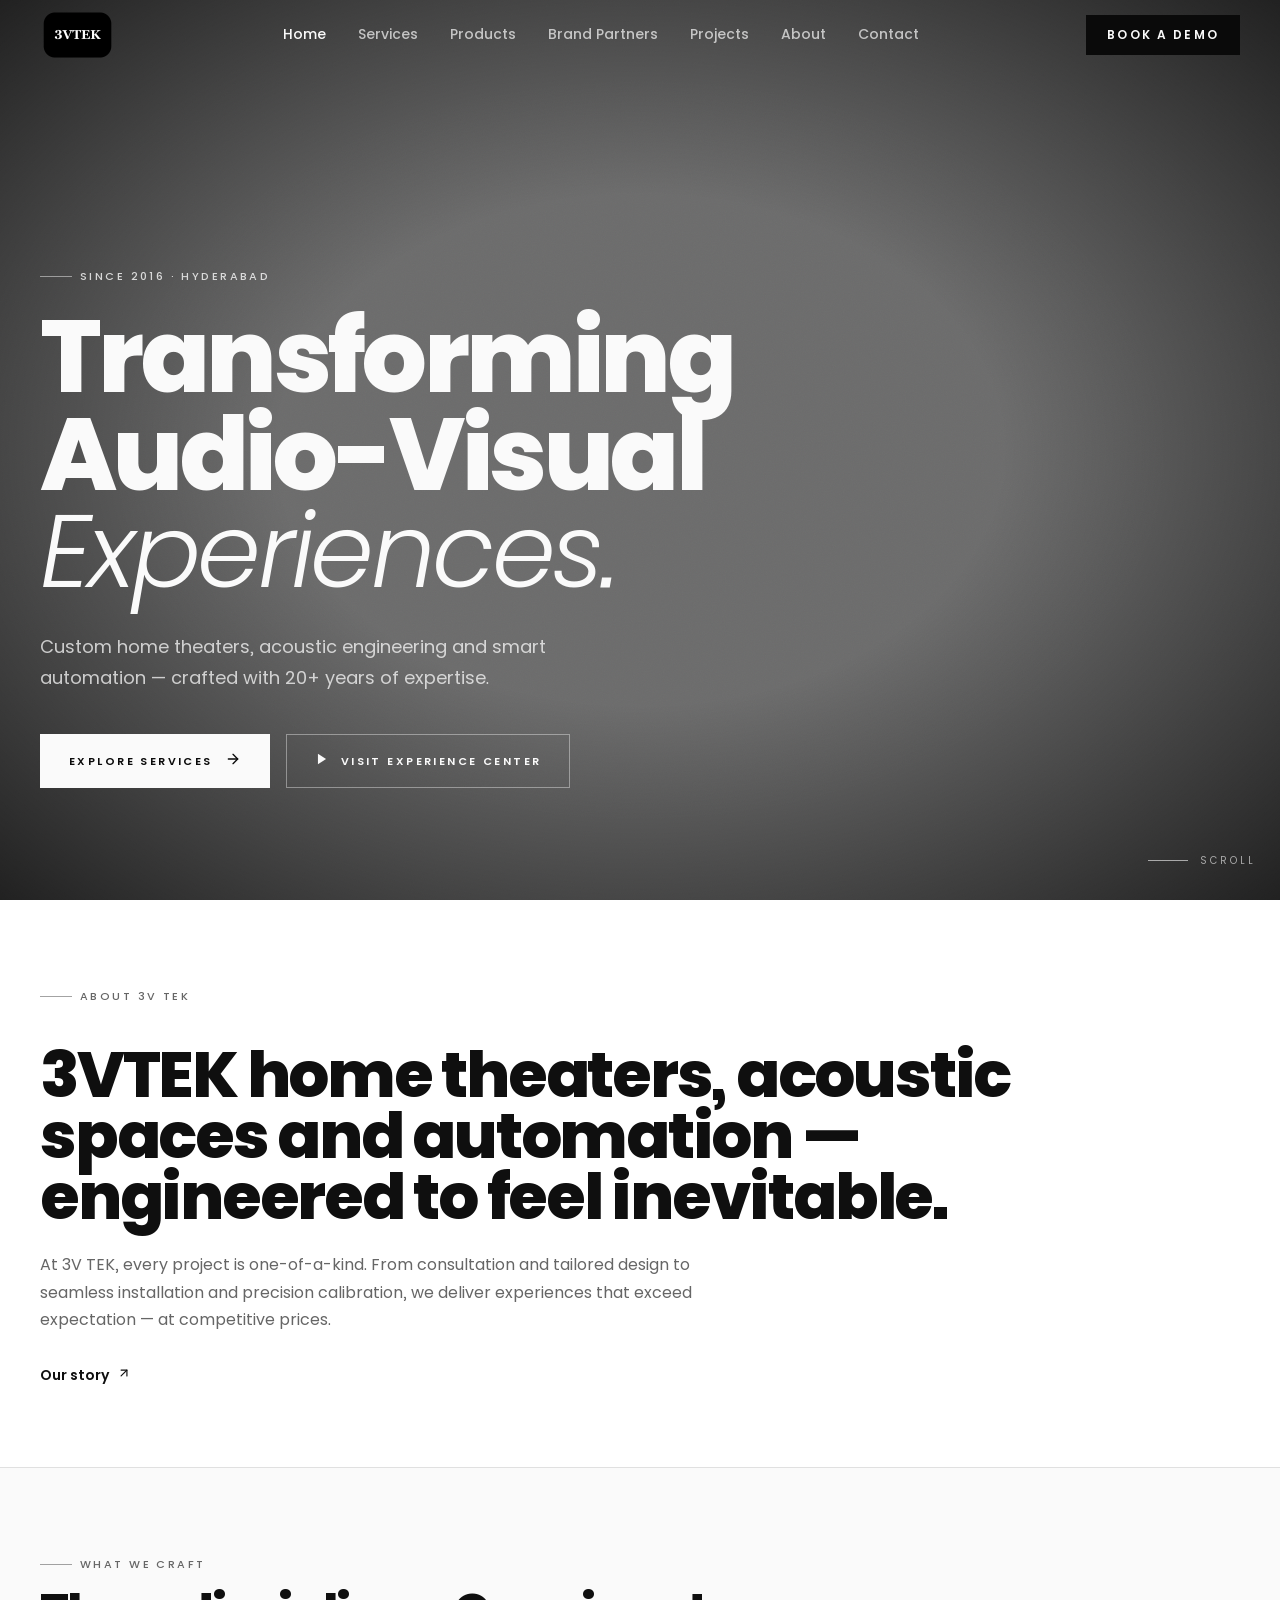
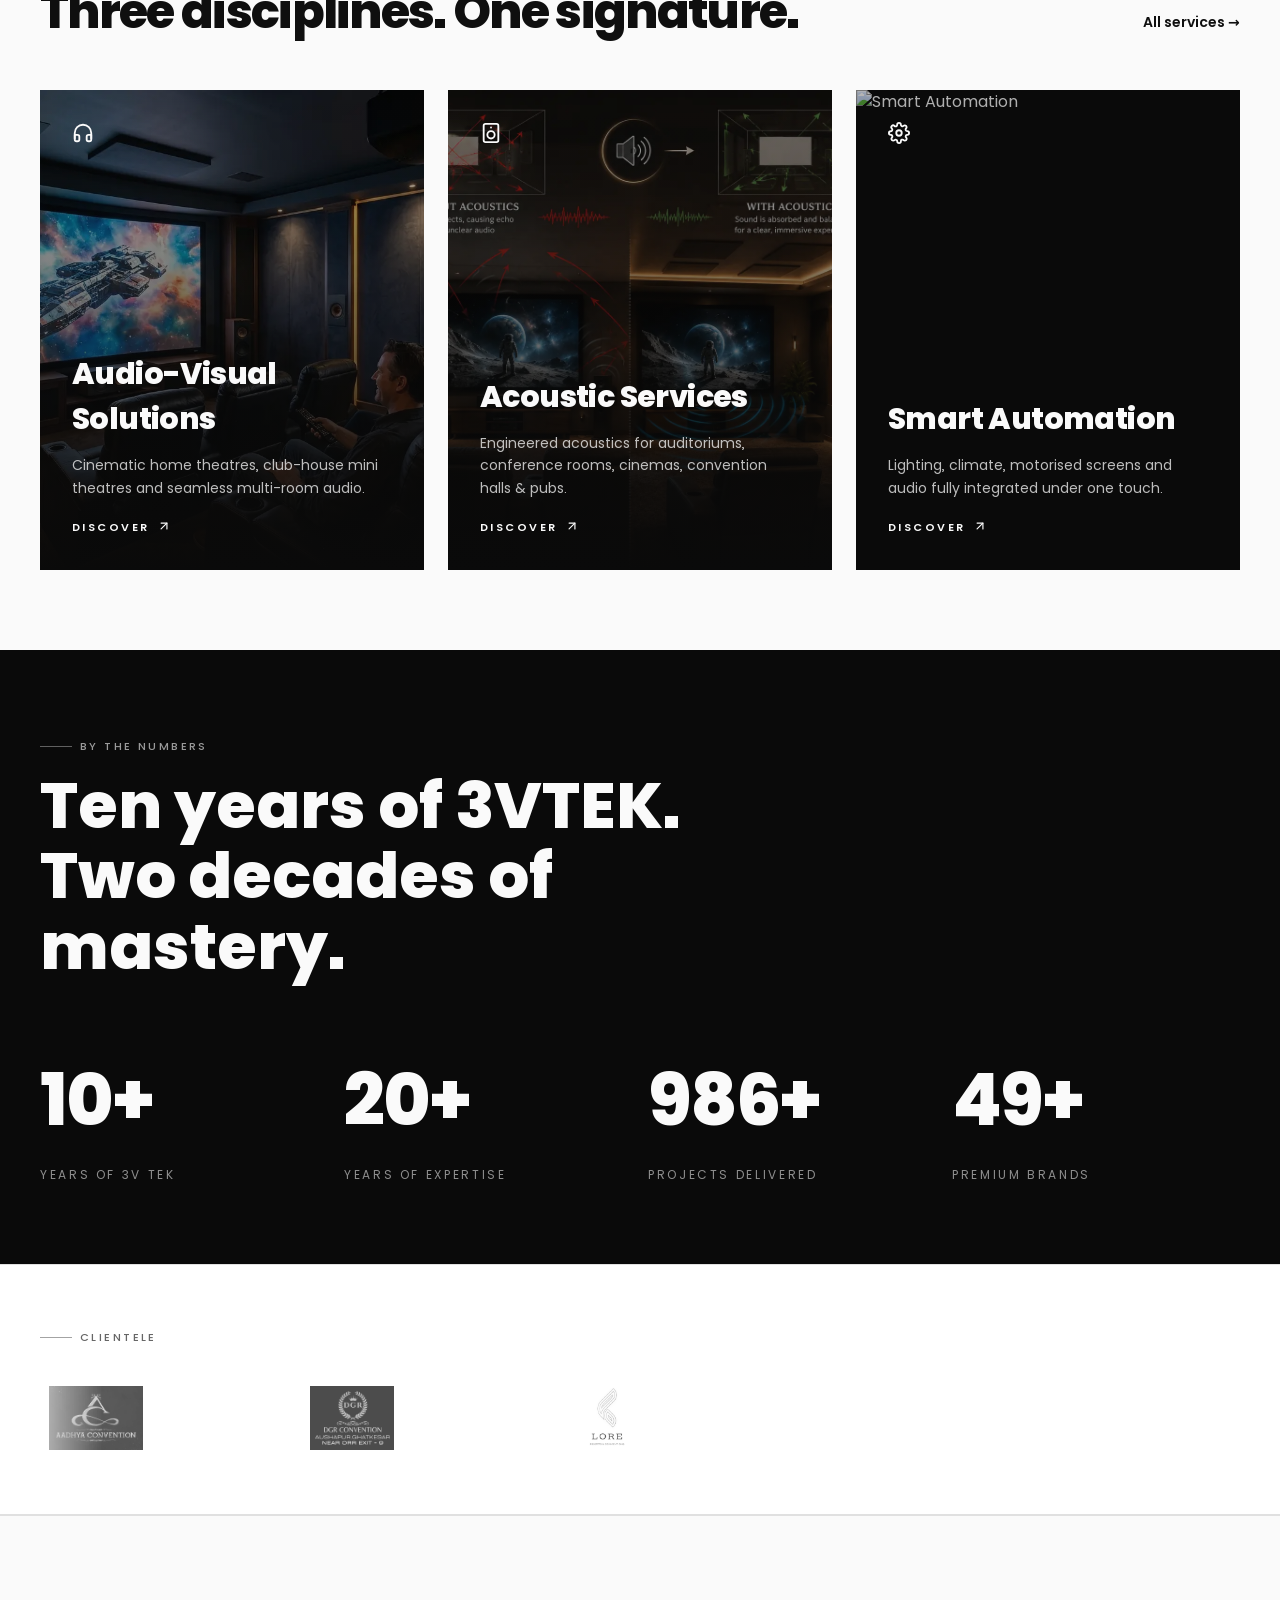
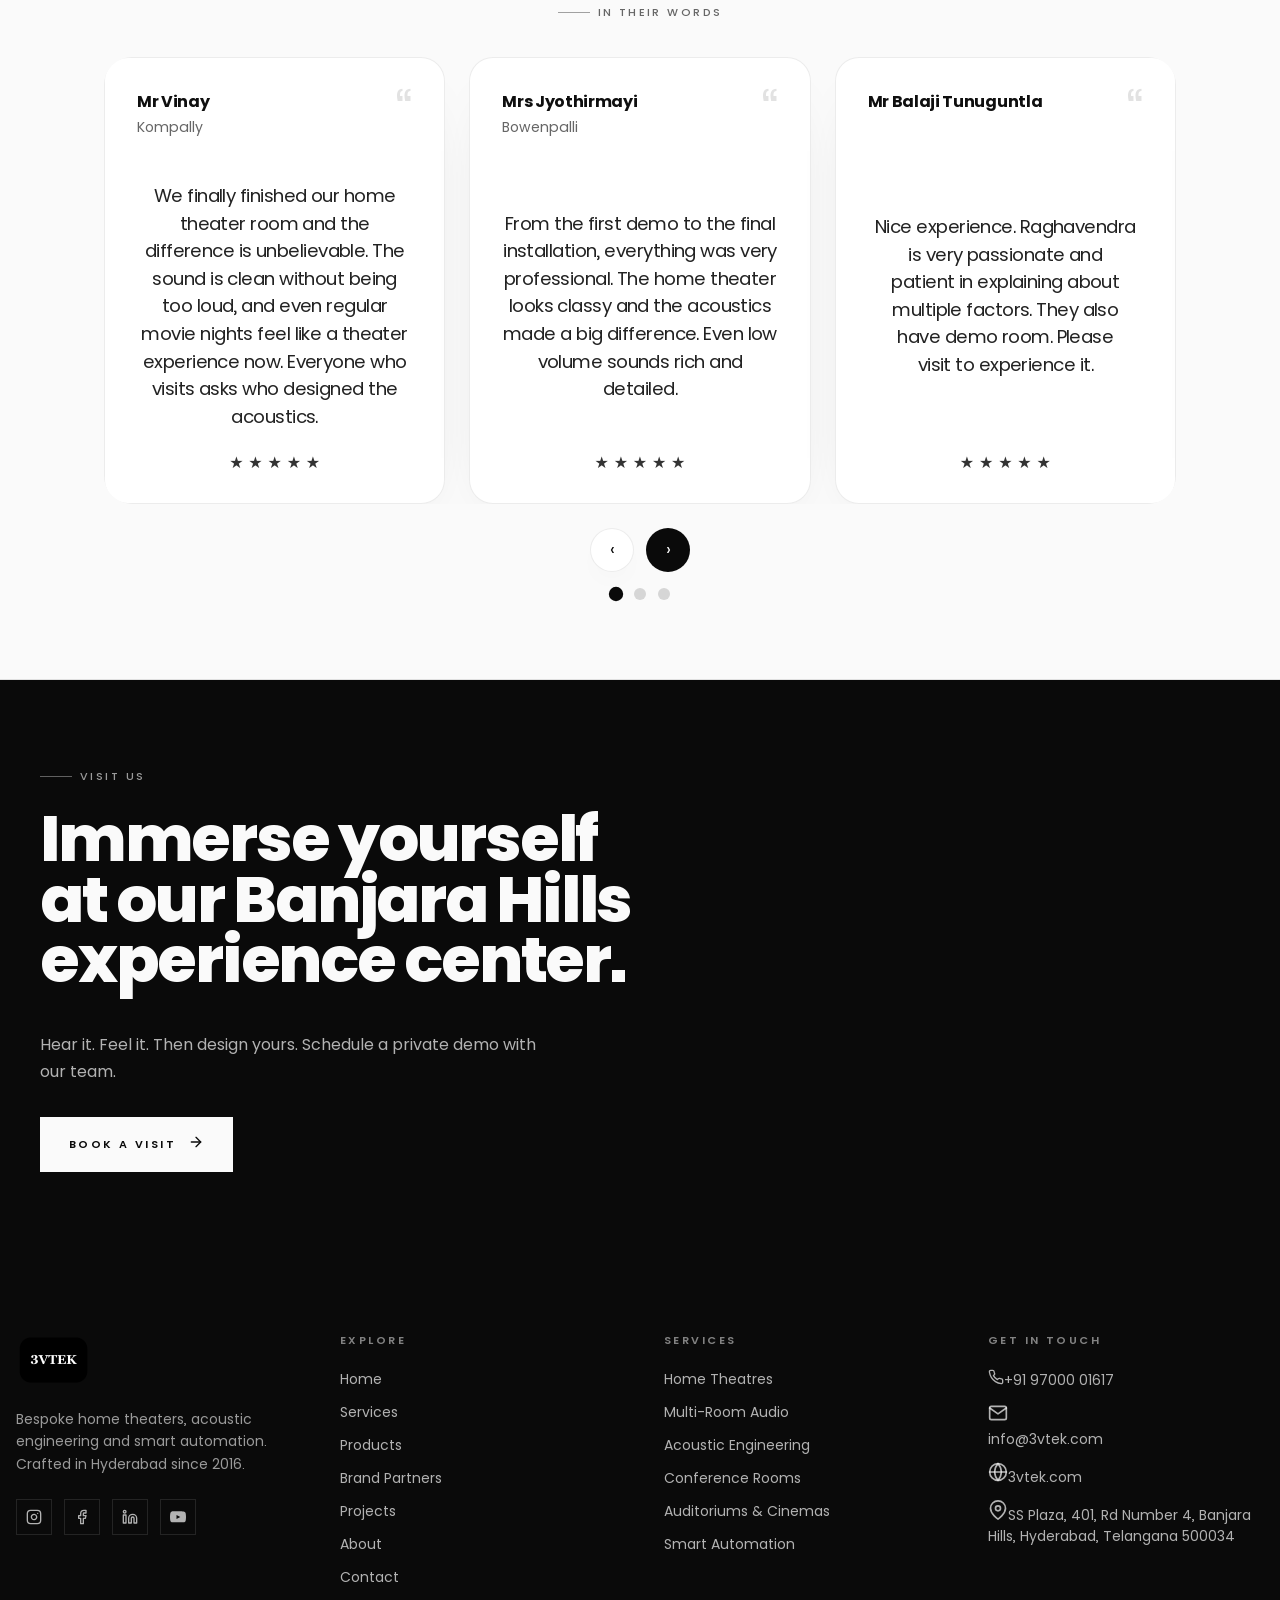
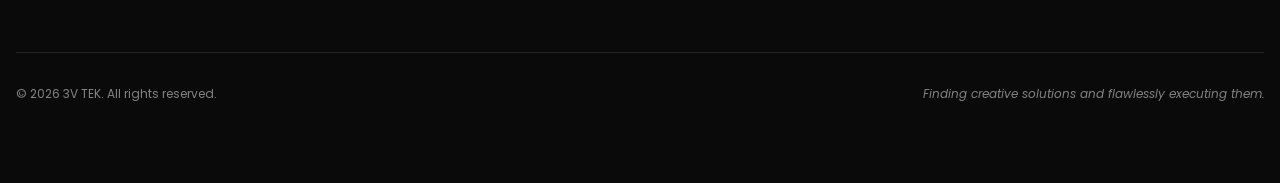
==== commit e61eeca7: "Modified by Vasu" ====
--- a/index.html
+++ b/index.html
@@ -7,18 +7,17 @@
   <meta name="theme-color" content="#000000" />
   <title>3V TEK — Home Theaters, Acoustics & Automation in Hyderabad</title>
   <meta name="description"
-    content="Bespoke home theaters, acoustic engineering and smart automation since 2016. 20+ years of expertise. Visit our Banjara Hills experience center in Hyderabad." />
+    content="3Vtek home theaters, acoustic engineering and smart automation since 2016. 20+ years of expertise. Visit our Banjara Hills experience center in Hyderabad." />
   <meta name="author" content="3V TEK" />
   <meta name="robots" content="index, follow" />
   <link rel="canonical" href="https://3vtek.com/" />
 
   <meta property="og:title" content="3V TEK — Home Theaters, Acoustics & Automation" />
   <meta property="og:description"
-    content="Bespoke home theaters, acoustic engineering and smart automation. 20+ years of expertise. Banjara Hills, Hyderabad." />
+    content="3Vtek home theaters, acoustic engineering and smart automation. 20+ years of expertise. Banjara Hills, Hyderabad." />
   <meta property="og:type" content="website" />
   <meta property="og:url" content="https://3vtek.com/" />
-  <meta property="og:image"
-    content="https://images.unsplash.com/photo-1593359677879-a4bb92f829d1?auto=format&fit=crop&w=1600&q=80" />
+  <meta property="og:image" content="assets/Project-images/Home-Theatre.webp" />
 
   <link rel="preconnect" href="https://fonts.googleapis.com" />
   <link rel="preconnect" href="https://fonts.gstatic.com" crossorigin />
